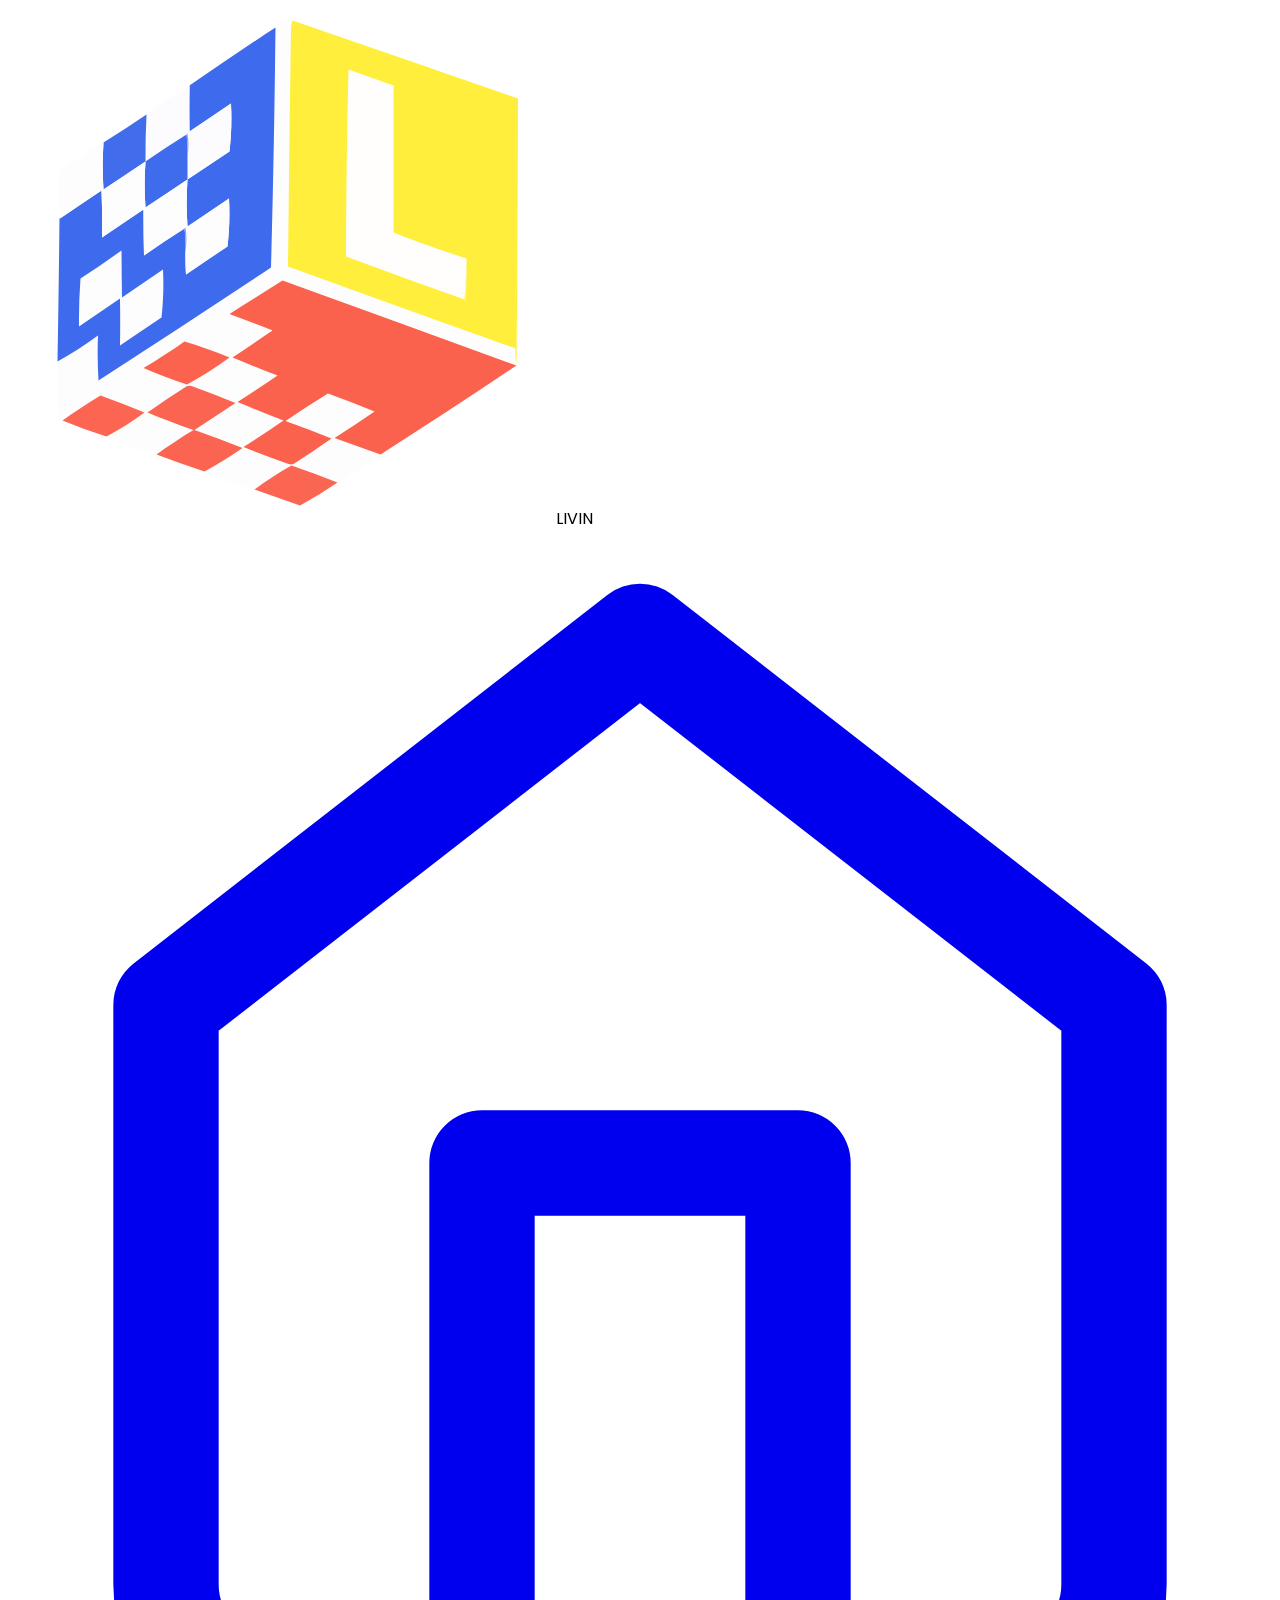
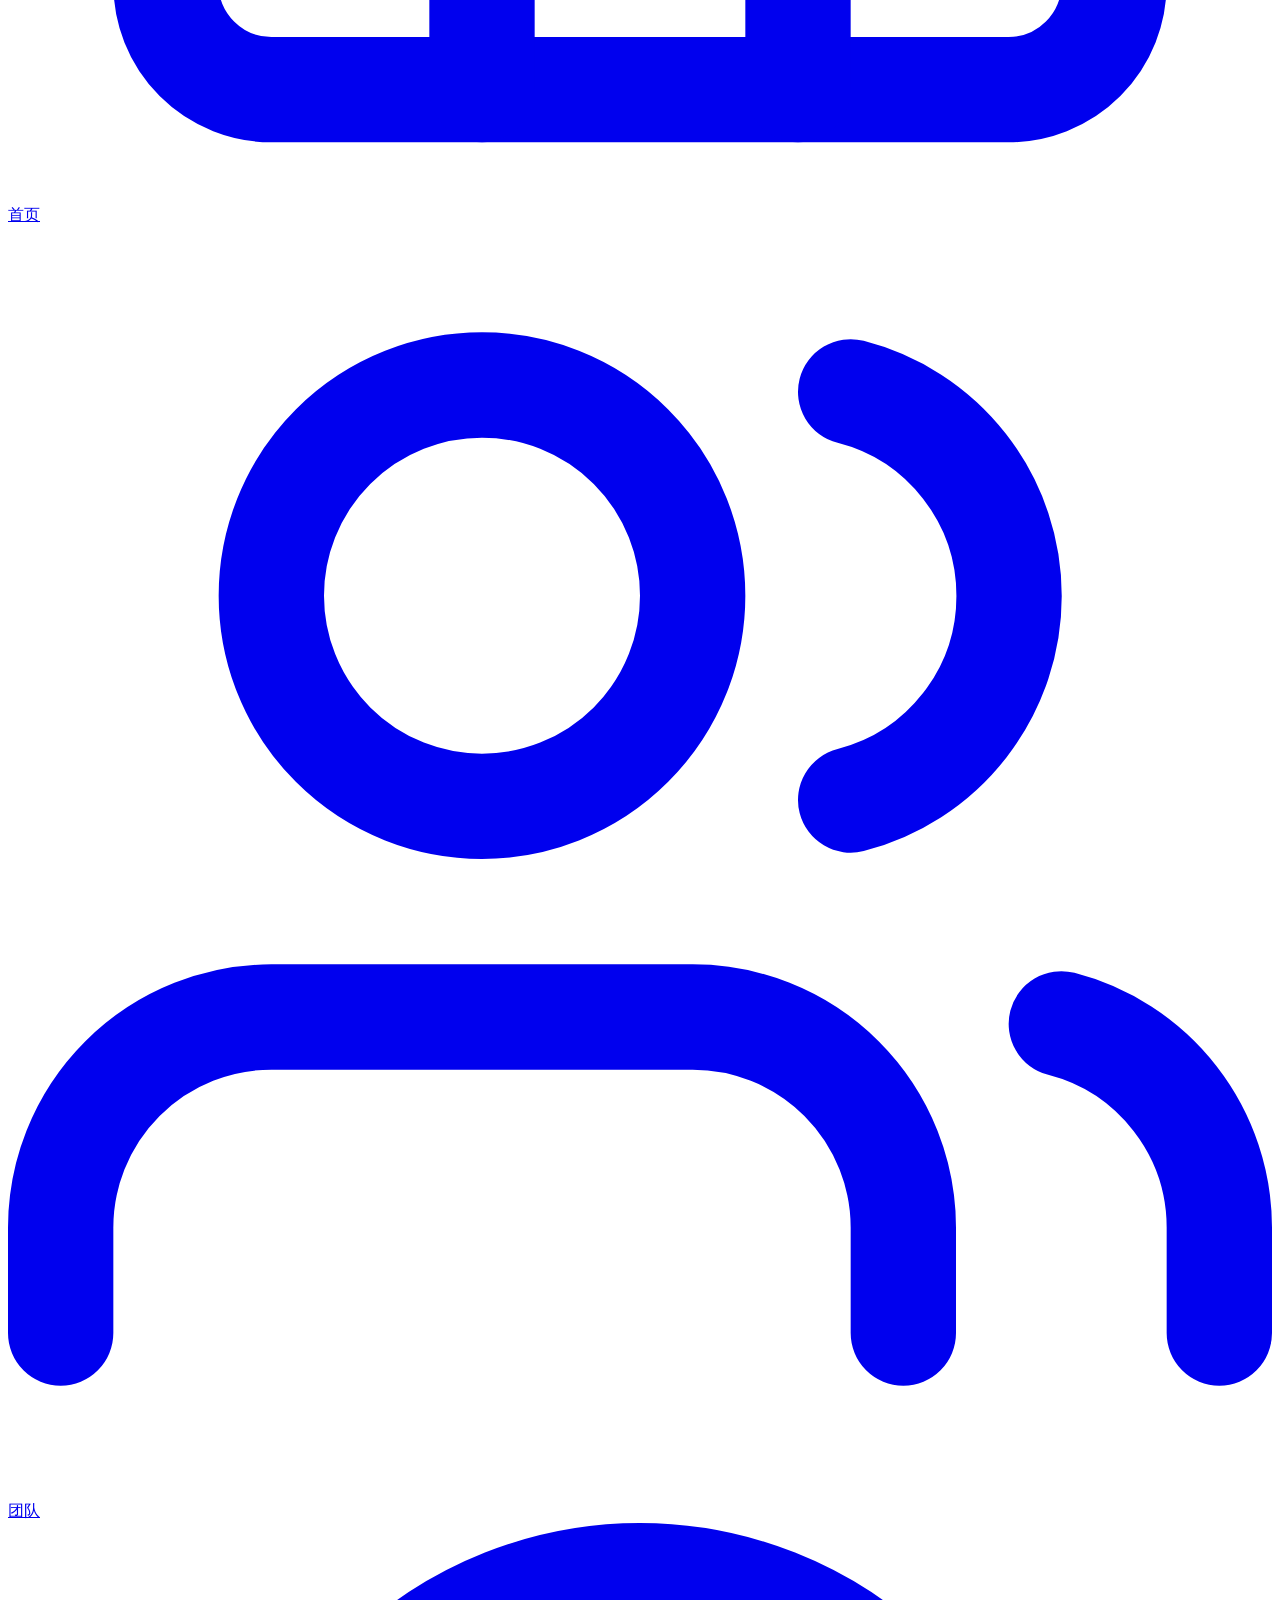
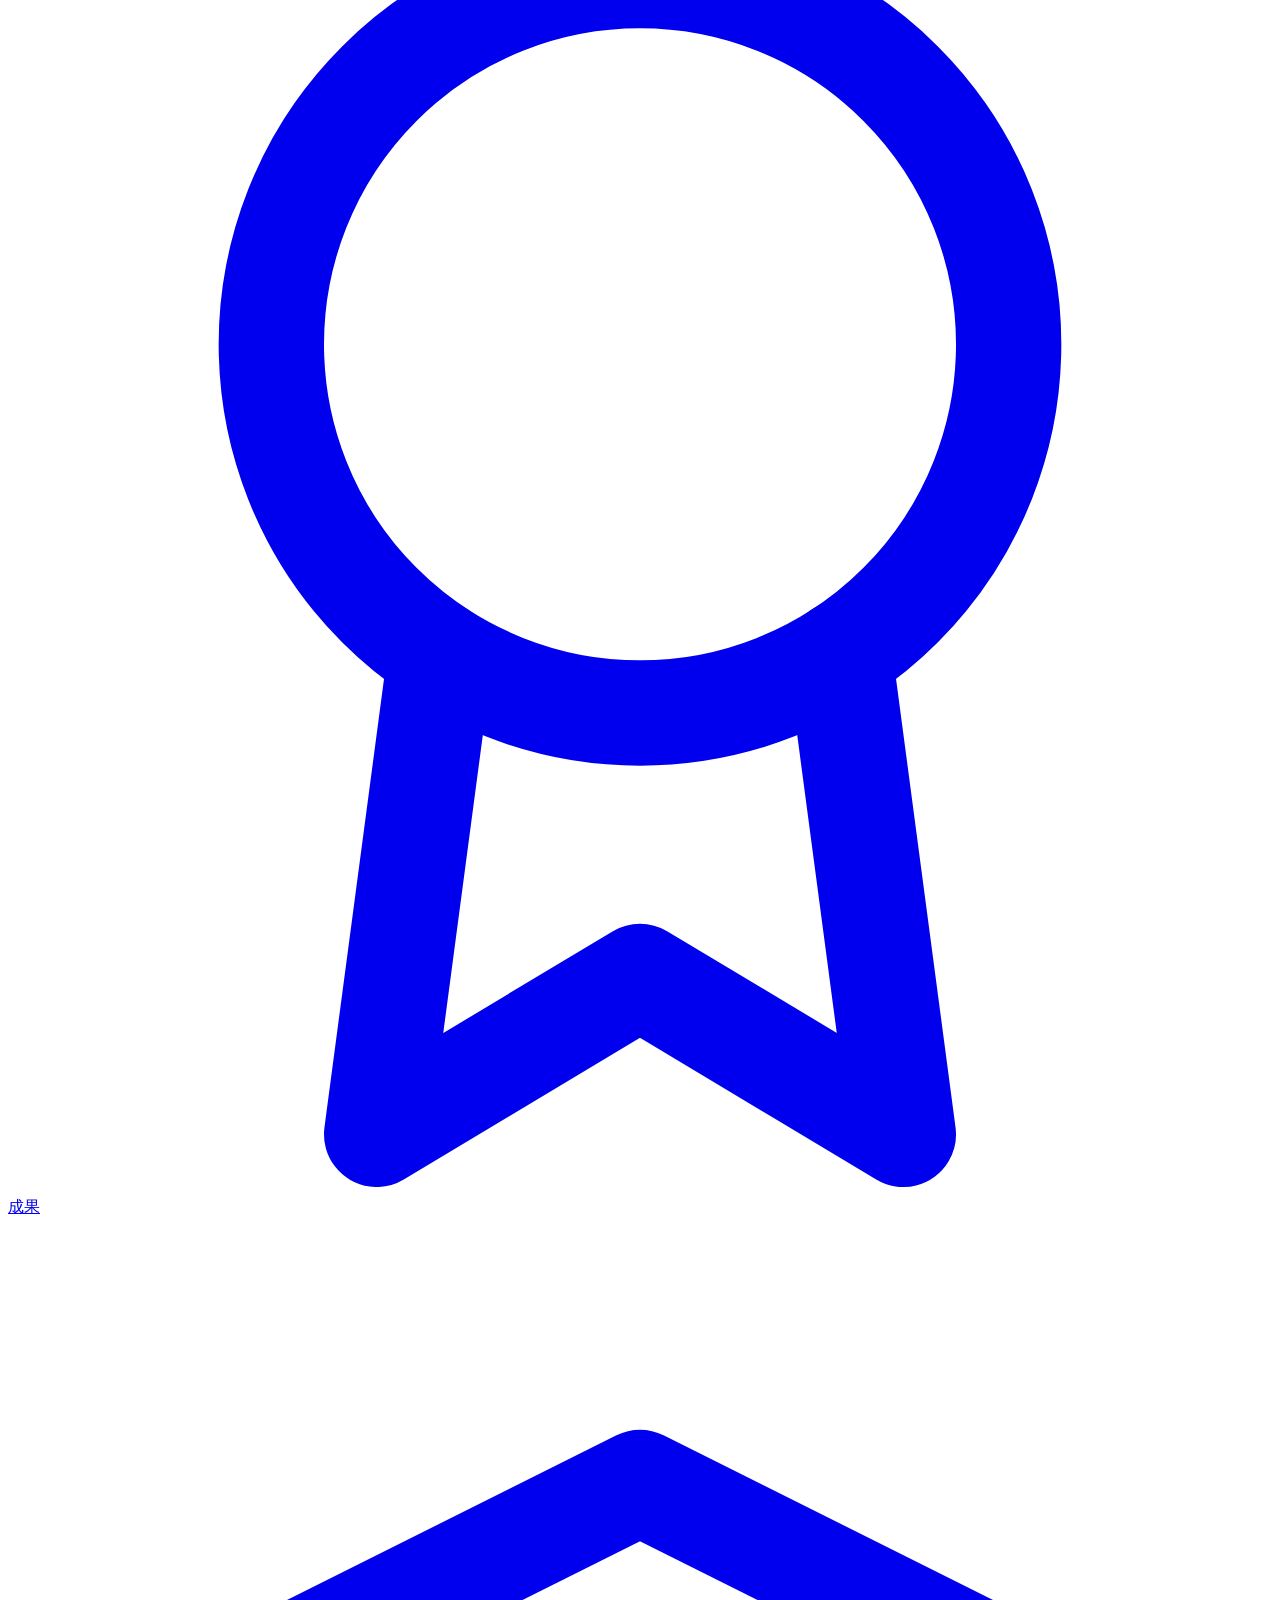
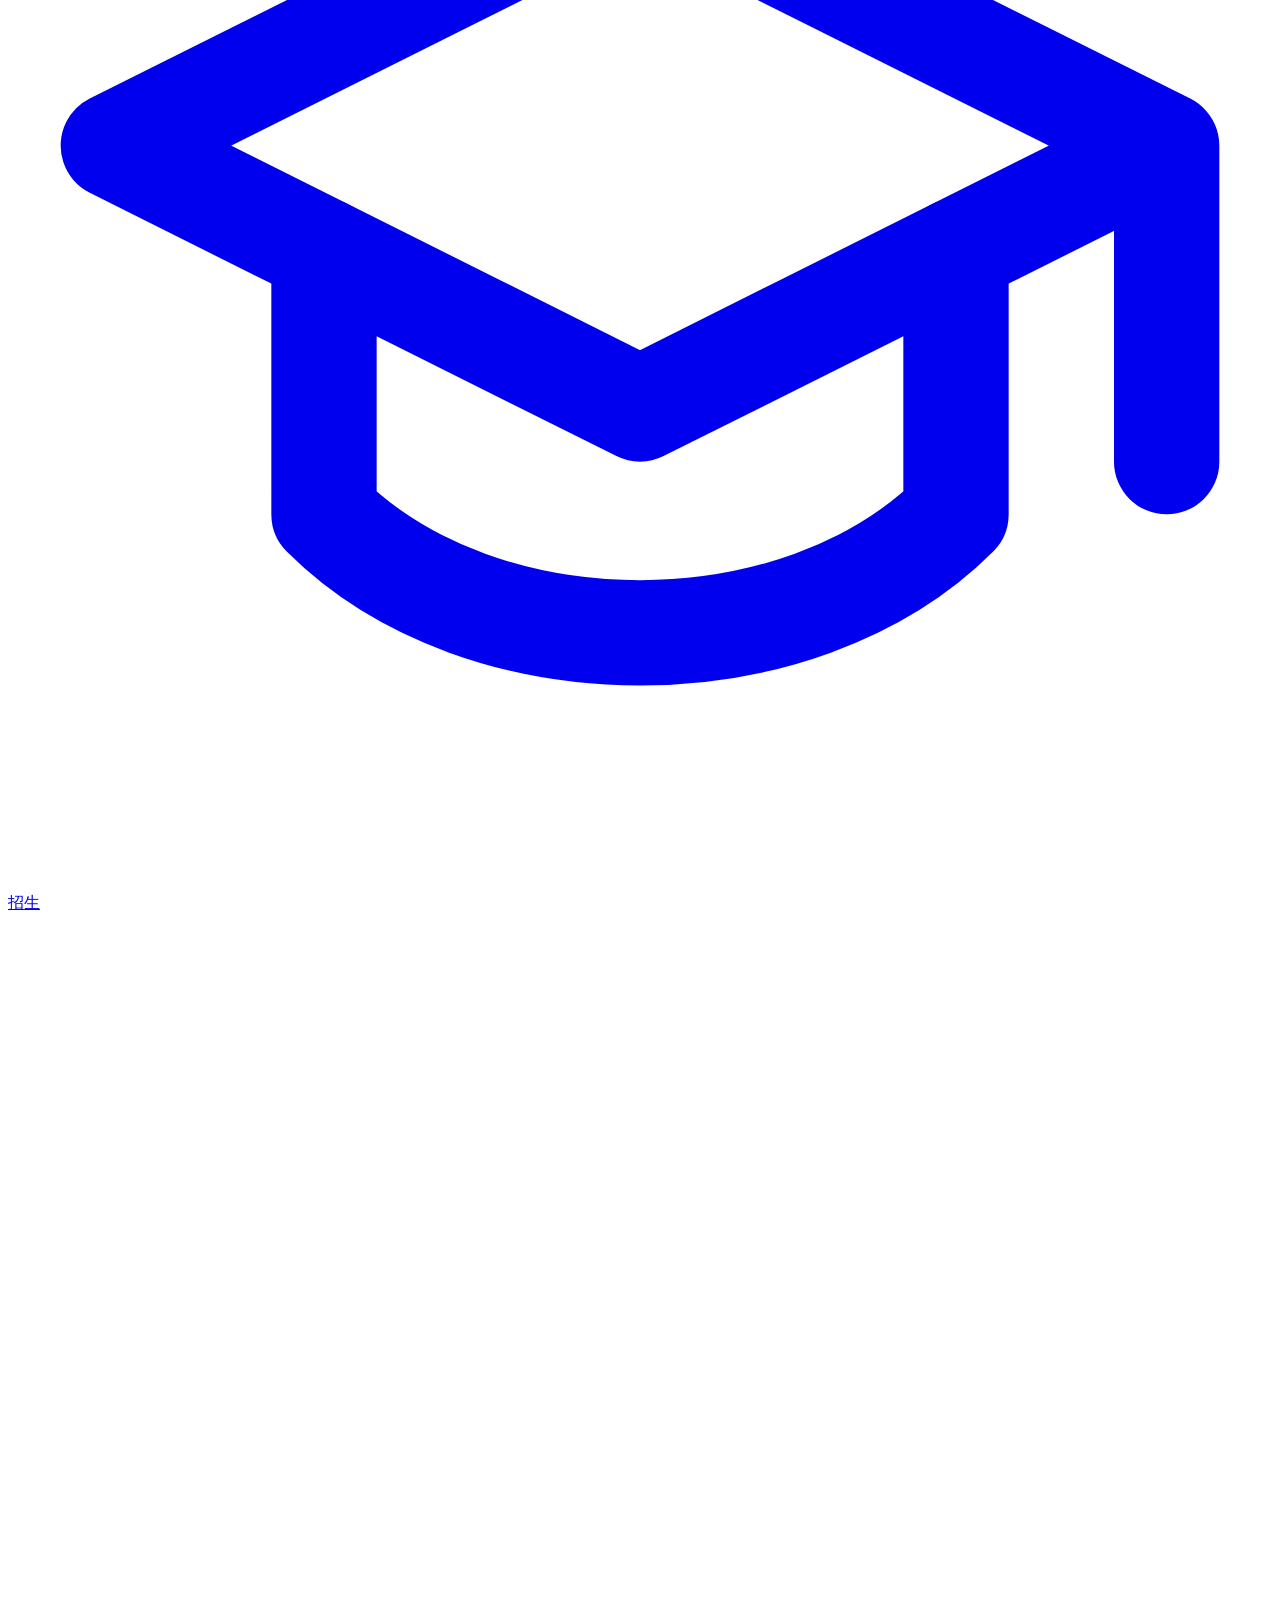
==== index.html @ 45b0fa74 "Update index.html 修改错误链接" ====
<!DOCTYPE html>
<html lang="zh-CN">
<head>
    <meta charset="UTF-8">
    <meta name="viewport" content="width=device-width, initial-scale=1.0, maximum-scale=1.0, user-scalable=no">
    <title>LIVIN 光场计算与视觉智能实验室</title>
    <link rel="icon" href="1.ico" type="image/x-icon">
    <link href="https://cdn.jsdelivr.net/npm/tailwindcss@2.2.19/dist/tailwind.min.css" rel="stylesheet">
    <link href="https://fonts.googleapis.com/css2?family=Poppins:wght@300;400;500;600;700&display=swap" rel="stylesheet">
    <style>
        body {
            font-family: 'Poppins', sans-serif;
            -webkit-text-size-adjust: 100%;
            touch-action: manipulation;
        }

        @media (max-width: 768px) {
            .nav-link {
                padding: 0.5rem 0.75rem;
                font-size: 0.875rem;
            }

            .text-6xl {
                font-size: 2.5rem;
            }

            .text-3xl {
                font-size: 1.75rem;
            }

            .text-2xl {
                font-size: 1.5rem;
            }

            .text-xl {
                font-size: 1.25rem;
            }

            .p-8 {
                padding: 1.5rem;
            }

            .space-x-4 {
                gap: 0.5rem;
            }
        }

        .animate-fade-in {
            animation: fadeIn 1s ease-in-out;
        }

        .animate-slide-in {
            animation: slideIn 1s ease-in-out;
        }

        .animate-bounce {
            animation: bounce 2s infinite;
        }

        @keyframes fadeIn {
            from { opacity: 0; }
            to { opacity: 1; }
        }

        @keyframes slideIn {
            from { transform: translateY(50px); opacity: 0; }
            to { transform: translateY(0); opacity: 1; }
        }

        @keyframes bounce {
            0%, 100% { transform: translateY(0); }
            50% { transform: translateY(-10px); }
        }

        .hover-scale {
            transition: transform 0.3s ease-in-out;
        }

        .hover-scale:hover {
            transform: scale(1.02);
        }

        .parallax {
            background-attachment: scroll;
            background-position: center;
            background-repeat: no-repeat;
            background-size: cover;
        }

        /* Mobile Navigation */
        @media (max-width: 768px) {
            .nav-container {
                overflow-x: auto;
                -webkit-overflow-scrolling: touch;
                scrollbar-width: none;
                -ms-overflow-style: none;
            }

            .nav-container::-webkit-scrollbar {
                display: none;
            }

            .nav-links {
                display: flex;
                white-space: nowrap;
                padding: 0.5rem;
            }
        }

        /* Improved touch targets */
        @media (max-width: 768px) {
            .clickable {
                min-height: 44px;
                min-width: 44px;
            }

            button,
            [role="button"],
            a {
                padding: 0.5rem 0.75rem;
            }
        }

        /* Responsive images and videos */
        img,
        video {
            max-width: 100%;
            height: auto;
        }

        /* Smooth scrolling */
        html {
            scroll-behavior: smooth;
        }
    </style>
</head>
<body class="min-h-screen bg-gradient-to-br from-gray-100 to-gray-200">
<nav class="bg-white shadow-lg sticky top-0 z-50">
    <div class="max-w-7xl mx-auto px-4 sm:px-6 lg:px-8">
        <div class="flex justify-between h-16">
            <div class="flex items-center">
                <img src="./logo.svg" alt="Logo" class="h-8 w-8 text-yellow-400 mr-2 animate-bounce" />
                <span class="text-2xl font-bold text-gray-900">LIVIN</span>
            </div>
            <div class="flex space-x-4">
                <a href="#home" class="nav-link flex items-center px-3 py-2 rounded-md text-sm font-medium bg-yellow-400 text-gray-900">
                    <svg xmlns="http://www.w3.org/2000/svg" class="mr-1.5 h-5 w-5" viewBox="0 0 24 24" fill="none" stroke="currentColor" stroke-width="2" stroke-linecap="round" stroke-linejoin="round">
                        <path d="M3 9l9-7 9 7v11a2 2 0 0 1-2 2H5a2 2 0 0 1-2-2z"></path>
                        <polyline points="9 22 9 12 15 12 15 22"></polyline>
                    </svg>
                    首页
                </a>
                <a href="#team" class="nav-link flex items-center px-3 py-2 rounded-md text-sm font-medium text-gray-600 hover:bg-yellow-100 hover:text-gray-900">
                    <svg xmlns="http://www.w3.org/2000/svg" class="mr-1.5 h-5 w-5" viewBox="0 0 24 24" fill="none" stroke="currentColor" stroke-width="2" stroke-linecap="round" stroke-linejoin="round">
                        <path d="M17 21v-2a4 4 0 0 0-4-4H5a4 4 0 0 0-4 4v2"></path>
                        <circle cx="9" cy="7" r="4"></circle>
                        <path d="M23 21v-2a4 4 0 0 0-3-3.87"></path>
                        <path d="M16 3.13a4 4 0 0 1 0 7.75"></path>
                    </svg>
                    团队
                </a>
                <a href="#achievements" class="nav-link flex items-center px-3 py-2 rounded-md text-sm font-medium text-gray-600 hover:bg-yellow-100 hover:text-gray-900">
                    <svg xmlns="http://www.w3.org/2000/svg" class="mr-1.5 h-5 w-5" viewBox="0 0 24 24" fill="none" stroke="currentColor" stroke-width="2" stroke-linecap="round" stroke-linejoin="round">
                        <circle cx="12" cy="8" r="7"></circle>
                        <polyline points="8.21 13.89 7 23 12 20 17 23 15.79 13.88"></polyline>
                    </svg>
                    成果
                </a>
                <a href="#admissions" class="nav-link flex items-center px-3 py-2 rounded-md text-sm font-medium text-gray-600 hover:bg-yellow-100 hover:text-gray-900">
                    <svg xmlns="http://www.w3.org/2000/svg" class="mr-1.5 h-5 w-5" viewBox="0 0 24 24" fill="none" stroke="currentColor" stroke-width="2" stroke-linecap="round" stroke-linejoin="round">
                        <path d="M22 10v6M2 10l10-5 10 5-10 5z"></path>
                        <path d="M6 12v5c3 3 9 3 12 0v-5"></path>
                    </svg>
                    招生
                </a>
            </div>
        </div>
    </div>
</nav>

<main class="max-w-7xl mx-auto py-6 sm:px-6 lg:px-8">
    <section id="home" class="bg-white shadow-lg rounded-lg p-8 mb-8 animate-fade-in">
        <div class="flex flex-col items-center justify-center space-y-4 mb-12">
            <!-- Logo and Title -->
            <div class="flex items-center justify-center group">
                <img src="./logo.svg" alt="LIVIN Lab Logo" class="h-14 w-14 text-yellow-400 mr-3 animate-bounce filter drop-shadow-md" />
                <h1 class="text-6xl font-bold text-gray-800 tracking-tight bg-clip-text text-transparent bg-gradient-to-r from-gray-800 to-gray-600">
                    LIVIN
                </h1>
            </div>

            <!-- Lab Name and Institution -->
            <div class="text-center space-y-2">
                <h2 class="text-3xl font-bold text-gray-800 tracking-tight">
                    光场计算与视觉智能实验室
                </h2>
                <p class="text-sm font-medium text-gray-500 tracking-wider uppercase">
                    @ 北京邮电大学
                </p>
                <div class="flex justify-center">
                    <a href="https://visitorbadge.io/status?path=https%3A%2F%2Fbupt-aigc.github.io%2F">
                        <img src="https://api.visitorbadge.io/api/combined?path=https%3A%2F%2Fbupt-aigc.github.io%2F&labelColor=%23fffffa&countColor=%23f6c02b" alt="Visitor Badge" />
                    </a>
                </div>
            </div>
        </div>


        <section class="mb-12 animate-slide-in bg-white rounded-lg shadow-sm p-8">
            <h3 class="text-3xl font-bold mb-6 text-gray-800 border-b pb-4">
                实验室简介
                <span class="text-base font-normal text-gray-500 ml-2">Introduction</span>
            </h3>

            <!-- Main Introduction -->
            <div class="space-y-6">
                <p class="text-lg leading-relaxed text-gray-700 mb-6">
                    <span class="text-xl font-semibold text-gray-900 block mb-2">北京邮电大学光场计算与视觉智能（Light Field Computing and Visual Intelligence, LIVIN）实验室</span>
                    由熊永平教授领导，团队成员包括5名博士和10名硕士，致力于将<strong>3D AIGC</strong>技术与<strong>裸眼3D光场显示</strong>相结合，推动下一代新型3D内容的发展。近年来，实验室在顶级会议和期刊上发表了多篇高影响力论文，力求将技术成果转化为实际应用，服务于智能教育、电子信息制造等多个领域。
                </p>

                <!-- Research Achievements -->
                <div class="bg-gray-50 p-6 rounded-lg">
                    <p class="text-lg leading-relaxed text-gray-700">
                        近年来专注于视觉智能领域，在
                        <span class="font-medium text-gray-900">文档识别、三维重建、多模态大模型、光场AIGC</span>
                        等领域取得了一系列代表性成果，先后在
                        <span class="font-medium text-gray-900">SIGGRAPH ASIA、ACM TOG、ACM MM、ACL、Pattern Recognition、NAACL、IEEE TMC</span>
                        等顶级会议和期刊上发表论文，申请和授权了20余项专利。
                    </p>
                </div>
            </div>
        </section>
        <section class="mb-12 animate-slide-in bg-white rounded-lg p-8 shadow-sm" style="animation-delay: 0.3s;">
            <h3 class="text-3xl font-bold mb-6 text-gray-800 border-b pb-4">
                最新动态
                <span class="text-base font-normal text-gray-500 ml-2">Latest News</span>
            </h3>
            <div class="group hover:bg-gray-50 p-4 rounded-lg transition-all duration-300 transform hover:-translate-y-1">
                <div class="flex items-center">
                    <div class="flex-shrink-0">
                        <span class="inline-flex items-center justify-center h-10 w-10 rounded-lg bg-blue-100 text-blue-600">
                            <svg xmlns="http://www.w3.org/2000/svg" class="h-6 w-6" fill="none" viewBox="0 0 24 24" stroke="currentColor">
                                <path strokeLinecap="round" strokeLinejoin="round" strokeWidth={2} d="M19 20H5a2 2 0 01-2-2V6a2 2 0 012-2h10a2 2 0 012 2v1m2 13a2 2 0 01-2-2V7m2 13a2 2 0 002-2V9.5a2 2 0 00-2-2h-2m-4-3H9M7 16h6M7 8h6v4H7V8z" />
                            </svg>
                        </span>
                    </div>
                    <div class="ml-4">
                        <time class="text-sm font-medium text-gray-500">2025-02-26</time>
                        <h4 class="mt-1 text-lg font-semibold text-gray-900">
                            <a href="https://mp.weixin.qq.com/s/yiSIMZv_85Ta-Ucglsz91w" class="hover:text-blue-600 transition-colors">
                                北京电影学院中国动画研究院院长孙立军教授参观指导LIVIN实验室
                            </a>
                            <span class="ml-2 inline-flex items-center px-2.5 py-0.5 rounded-full text-xs font-medium bg-purple-100 text-purple-800">
                                交流访问
                            </span>
                        </h4>
                    </div>
                </div>
                <div class="mt-4">
                    <img src="./slj.jpg" alt="孙立军教授参观照片" class="w-full rounded-lg shadow-sm hover:shadow-lg transition-shadow duration-300">
                </div>
            </div>
            <div class="group hover:bg-gray-50 p-4 rounded-lg transition-all duration-300 transform hover:-translate-y-1">
                <div class="flex items-center">
                    <div class="flex-shrink-0">
                        <span class="inline-flex items-center justify-center h-10 w-10 rounded-lg bg-blue-100 text-blue-600">
                            <svg xmlns="http://www.w3.org/2000/svg" class="h-6 w-6" fill="none" viewBox="0 0 24 24" stroke="currentColor">
                                <path strokeLinecap="round" strokeLinejoin="round" strokeWidth={2} d="M19 20H5a2 2 0 01-2-2V6a2 2 0 012-2h10a2 2 0 012 2v1m2 13a2 2 0 01-2-2V7m2 13a2 2 0 002-2V9.5a2 2 0 00-2-2h-2m-4-3H9M7 16h6M7 8h6v4H7V8z" />
                            </svg>
                        </span>
                    </div>
                    <div class="ml-4">
                        <time class="text-sm font-medium text-gray-500">2025-01-06</time>
                        <h4 class="mt-1 text-lg font-semibold text-gray-900">
                            韩国TOP2 AI公司董事长李社长参观LIVIN实验室产品
                            <span class="ml-2 inline-flex items-center px-2.5 py-0.5 rounded-full text-xs font-medium bg-purple-100 text-purple-800">
                                交流访问
                            </span>
                        </h4>
                    </div>
                </div>
                <div class="mt-4">
                    <img src="./korean.jpg" alt="韩国李社长参观照片" class="w-full rounded-lg shadow-sm hover:shadow-lg transition-shadow duration-300">
                </div>
            </div>
            <div class="group hover:bg-gray-50 p-4 rounded-lg transition-all duration-300 transform hover:-translate-y-1">
                <div class="flex items-center">
                    <div class="flex-shrink-0">
                        <span class="inline-flex items-center justify-center h-10 w-10 rounded-lg bg-blue-100 text-blue-600">
                            <svg xmlns="http://www.w3.org/2000/svg" class="h-6 w-6" fill="none" viewBox="0 0 24 24" stroke="currentColor">
                                <path strokeLinecap="round" strokeLinejoin="round" strokeWidth={2} d="M19 20H5a2 2 0 01-2-2V6a2 2 0 012-2h10a2 2 0 012 2v1m2 13a2 2 0 01-2-2V7m2 13a2 2 0 002-2V9.5a2 2 0 00-2-2h-2m-4-3H9M7 16h6M7 8h6v4H7V8z" />
                            </svg>
                        </span>
                    </div>
                    <div class="ml-4">
                        <time class="text-sm font-medium text-gray-500">2024-12-31</time>
                        <h4 class="mt-1 text-lg font-semibold text-gray-900">
                            LIVIN实验室联合北京大学医学院及北京师范大学年度总结会
                            <span class="ml-2 inline-flex items-center px-2.5 py-0.5 rounded-full text-xs font-medium bg-purple-100 text-purple-800">
                                交流访问
                            </span>
                        </h4>
                    </div>
                </div>
                <div class="mt-4">
                    <img src="./2025.jpg" alt="年度总结会照片" class="w-full rounded-lg shadow-sm hover:shadow-lg transition-shadow duration-300">
                </div>
            </div>
            <!-- Team Activity -->
            <div class="group hover:bg-gray-50 p-4 rounded-lg transition-all duration-300 transform hover:-translate-y-1">
                <div class="flex items-center">
                    <div class="flex-shrink-0">
                        <span class="inline-flex items-center justify-center h-10 w-10 rounded-lg bg-pink-100 text-pink-600">
                            <svg xmlns="http://www.w3.org/2000/svg" class="h-6 w-6" fill="none" viewBox="0 0 24 24" stroke="currentColor">
                                <path strokeLinecap="round" strokeLinejoin="round" strokeWidth={2} d="M17 20h5v-2a3 3 0 00-5.356-1.857M17 20H7m10 0v-2c0-.656-.126-1.283-.356-1.857M7 20H2v-2a3 3 0 015.356-1.857M7 20v-2c0-.656.126-1.283.356-1.857m0 0a5.002 5.002 0 019.288 0M15 7a3 3 0 11-6 0 3 3 0 016 0zm6 3a2 2 0 11-4 0 2 2 0 014 0zM7 10a2 2 0 11-4 0 2 2 0 014 0z" />
                            </svg>
                        </span>
                    </div>
                    <div class="ml-4">
                        <time class="text-sm font-medium text-gray-500">2024-12-02</time>
                        <h4 class="mt-1 text-lg font-semibold text-gray-900">
                            团队全体成员前往日本东京参加SIGGRAPH ASIA'24并组织团建活动
                            <span class="ml-2 inline-flex items-center px-2.5 py-0.5 rounded-full text-xs font-medium bg-pink-100 text-pink-800">
                                团队活动
                            </span>
                        </h4>
                    </div>
                </div>
                <div class="mt-4">
                    <img src="./tokyo.jpg" alt="东京团建活动照片" class="w-full rounded-lg shadow-sm hover:shadow-lg transition-shadow duration-300">
                </div>
            </div>
            <div class="group hover:bg-gray-50 p-4 rounded-lg transition-all duration-300 transform hover:-translate-y-1">
                <div class="flex items-center">
                    <div class="flex-shrink-0">
            <span class="inline-flex items-center justify-center h-10 w-10 rounded-lg bg-yellow-100 text-yellow-600">
                <svg xmlns="http://www.w3.org/2000/svg" class="h-6 w-6" fill="none" viewBox="0 0 24 24" stroke="currentColor">
                    <path strokeLinecap="round" strokeLinejoin="round" strokeWidth={2} d="M17 20h5v-2a3 3 0 00-5.356-1.857M17 20H7m10 0v-2c0-.656-.126-1.283-.356-1.857M7 20H2v-2a3 3 0 015.356-1.857M7 20v-2c0-.656.126-1.283.356-1.857m0 0a5.002 5.002 0 019.288 0M15 7a3 3 0 11-6 0 3 3 0 016 0zm6 3a2 2 0 11-4 0 2 2 0 014 0zM7 10a2 2 0 11-4 0 2 2 0 014 0z" />
                </svg>
            </span>
                    </div>
                    <div class="ml-4">
                        <time class="text-sm font-medium text-gray-500">2024-12-02</time>
                        <h4 class="mt-1 text-lg font-semibold text-gray-900">
                            <a href="https://mp.weixin.qq.com/s/2RrOChK_FKYPfert9UnL9w" class="hover:text-blue-600 transition-colors">
                                OpenHarmony全国高效竞赛训练营获得全国冠军及最佳指导教师 (<strong> 1 </strong>/84)
                            </a>
                            <span class="ml-2 inline-flex items-center px-2.5 py-0.5 rounded-full text-xs font-medium bg-red-100 text-red-800">
                    竞赛
                </span>
                        </h4>
                    </div>
                </div>
                <div class="mt-4 flex justify-between">
                    <img src="./openharm1.jpg" alt="颁奖图片1" class="w-1/2 rounded-lg" />
                    <img src="./openharm2.jpg" alt="颁奖图片2" class="w-1/2 rounded-lg" />
                </div>
            </div>
            

            <div class="space-y-6">
                <!-- News Item 1 -->
                <div class="group hover:bg-gray-50 p-4 rounded-lg transition-all duration-300 transform hover:-translate-y-1">
                    <div class="flex items-center">
                        <div class="flex-shrink-0">
                    <span class="inline-flex items-center justify-center h-10 w-10 rounded-lg bg-green-100 text-green-600">
                        <svg xmlns="http://www.w3.org/2000/svg" class="h-6 w-6" fill="none" viewBox="0 0 24 24" stroke="currentColor">
                            <path strokeLinecap="round" strokeLinejoin="round" strokeWidth={2} d="M9 12l2 2 4-4m6 2a9 9 0 11-18 0 9 9 0 0118 0z" />
                        </svg>
                    </span>
                        </div>
                        <div class="ml-4">
                            <time class="text-sm font-medium text-gray-500">2024-08-20</time>
                            <h4 class="mt-1 text-lg font-semibold text-gray-900 group-hover:text-blue-600 transition-colors">
                                DirectL被SIGGRAPH ASIA'24 & ACM TOG接收
                                <span class="ml-2 inline-flex items-center px-2.5 py-0.5 rounded-full text-xs font-medium bg-blue-100 text-blue-800">
                            CCF-A
                        </span>
                            </h4>
                        </div>
                    </div>
                </div>
            <div class="space-y-6">
                <!-- Academic Achievement 1 -->
                <div class="group hover:bg-gray-50 p-4 rounded-lg transition-all duration-300 transform hover:-translate-y-1">
                    <div class="flex items-center">
                        <div class="flex-shrink-0">
                    <span class="inline-flex items-center justify-center h-10 w-10 rounded-lg bg-green-100 text-green-600">
                        <svg xmlns="http://www.w3.org/2000/svg" class="h-6 w-6" fill="none" viewBox="0 0 24 24" stroke="currentColor">
                            <path strokeLinecap="round" strokeLinejoin="round" strokeWidth={2} d="M9 12l2 2 4-4m6 2a9 9 0 11-18 0 9 9 0 0118 0z" />
                        </svg>
                    </span>
                        </div>
                        <div class="ml-4">
                            <time class="text-sm font-medium text-gray-500">2024-06-15</time>
                            <h4 class="mt-1 text-lg font-semibold text-gray-900">
                                VISTA被ACL'24接收
                                <span class="ml-2 inline-flex items-center px-2.5 py-0.5 rounded-full text-xs font-medium bg-blue-100 text-blue-800">
                            CCF-A
                        </span>
                            </h4>
                        </div>
                    </div>
                </div>

                <!-- Academic Achievement 2 -->
                <div class="group hover:bg-gray-50 p-4 rounded-lg transition-all duration-300 transform hover:-translate-y-1">
                    <div class="flex items-center">
                        <div class="flex-shrink-0">
                    <span class="inline-flex items-center justify-center h-10 w-10 rounded-lg bg-green-100 text-green-600">
                        <svg xmlns="http://www.w3.org/2000/svg" class="h-6 w-6" fill="none" viewBox="0 0 24 24" stroke="currentColor">
                            <path strokeLinecap="round" strokeLinejoin="round" strokeWidth={2} d="M9 12l2 2 4-4m6 2a9 9 0 11-18 0 9 9 0 0118 0z" />
                        </svg>
                    </span>
                        </div>
                        <div class="ml-4">
                            <time class="text-sm font-medium text-gray-500">2024-06-10</time>
                            <h4 class="mt-1 text-lg font-semibold text-gray-900">
                                LayoutPointer被NAACL'24接收
                                <span class="ml-2 inline-flex items-center px-2.5 py-0.5 rounded-full text-xs font-medium bg-green-100 text-green-800">
                            CCF-B
                        </span>
                            </h4>
                        </div>
                    </div>
                </div>
            </div>


                <!-- News Item 2 -->
                <div class="group hover:bg-gray-50 p-4 rounded-lg transition-all duration-300 transform hover:-translate-y-1">
                    <div class="flex items-center">
                        <div class="flex-shrink-0">
                    <span class="inline-flex items-center justify-center h-10 w-10 rounded-lg bg-blue-100 text-blue-600">
                        <svg xmlns="http://www.w3.org/2000/svg" class="h-6 w-6" fill="none" viewBox="0 0 24 24" stroke="currentColor">
                            <path strokeLinecap="round" strokeLinejoin="round" strokeWidth={2} d="M19 20H5a2 2 0 01-2-2V6a2 2 0 012-2h10a2 2 0 012 2v1m2 13a2 2 0 01-2-2V7m2 13a2 2 0 002-2V9.5a2 2 0 00-2-2h-2m-4-3H9M7 16h6M7 8h6v4H7V8z" />
                        </svg>
                    </span>
                        </div>
                        <div class="ml-4">
                            <time class="text-sm font-medium text-gray-500">2024-06-21</time>
                            <h4 class="mt-1 text-lg font-semibold text-gray-900">
                                <a href="https://mp.weixin.qq.com/s/-HUORRvhGVDdfPcKReXsCg"
                                   class="hover:text-blue-600 transition-colors">
                                    量子位报道视频理解成果
                                </a>
                            </h4>
                        </div>
                    </div>
                </div>

                <!-- News Item 3 -->
                <div class="group hover:bg-gray-50 p-4 rounded-lg transition-all duration-300 transform hover:-translate-y-1">
                    <div class="flex items-center">
                        <div class="flex-shrink-0">
                    <span class="inline-flex items-center justify-center h-10 w-10 rounded-lg bg-blue-100 text-blue-600">
                        <svg xmlns="http://www.w3.org/2000/svg" class="h-6 w-6" fill="none" viewBox="0 0 24 24" stroke="currentColor">
                            <path strokeLinecap="round" strokeLinejoin="round" strokeWidth={2} d="M19 20H5a2 2 0 01-2-2V6a2 2 0 012-2h10a2 2 0 012 2v1m2 13a2 2 0 01-2-2V7m2 13a2 2 0 002-2V9.5a2 2 0 00-2-2h-2m-4-3H9M7 16h6M7 8h6v4H7V8z" />
                        </svg>
                    </span>
                        </div>
                        <div class="ml-4">
                            <time class="text-sm font-medium text-gray-500">2023-11-09</time>
                            <h4 class="mt-1 text-lg font-semibold text-gray-900">
                                <a href="https://mp.weixin.qq.com/s/5PxmeM4Sg4Wlt1kdazXA3g"
                                   class="hover:text-blue-600 transition-colors">
                                    CSIG文档图像分析与识别专委会报道DocDiff
                                </a>
                            </h4>
                        </div>
                    </div>
                </div>
                <!-- Academic Achievement 3 -->
                <div class="group hover:bg-gray-50 p-4 rounded-lg transition-all duration-300 transform hover:-translate-y-1">
                    <div class="flex items-center">
                        <div class="flex-shrink-0">
                    <span class="inline-flex items-center justify-center h-10 w-10 rounded-lg bg-green-100 text-green-600">
                        <svg xmlns="http://www.w3.org/2000/svg" class="h-6 w-6" fill="none" viewBox="0 0 24 24" stroke="currentColor">
                            <path strokeLinecap="round" strokeLinejoin="round" strokeWidth={2} d="M9 12l2 2 4-4m6 2a9 9 0 11-18 0 9 9 0 0118 0z" />
                        </svg>
                    </span>
                        </div>
                        <div class="ml-4">
                            <time class="text-sm font-medium text-gray-500">2023-08-01</time>
                            <h4 class="mt-1 text-lg font-semibold text-gray-900">
                                DocDiff被ACM MM'23接收
                                <span class="ml-2 inline-flex items-center px-2.5 py-0.5 rounded-full text-xs font-medium bg-blue-100 text-blue-800">
                            CCF-A
                        </span>
                            </h4>
                        </div>
                    </div>
                </div>
            </div>
        </section>

        <!-- Industrial Applications -->

        </section>
    </section>

    <section id="team" class="bg-white shadow-lg rounded-lg p-8 mb-8 animate-fade-in">
        <h2 class="text-3xl font-bold mb-6 text-gray-800">我们的团队</h2>

        <section class="mb-12 animate-slide-in">
            <div class="flex items-center mb-8">
                <h3 class="text-3xl font-bold text-gray-800">教师</h3>
                <div class="ml-4 h-px flex-grow bg-gradient-to-r from-gray-200 to-transparent"></div>
            </div>

            <div class="grid grid-cols-1 md:grid-cols-2 lg:grid-cols-3 gap-8">
                <a href="https://teacher.bupt.edu.cn/xiongyongping" target="_blank" class="group bg-white rounded-xl shadow-md hover:shadow-xl transition-all duration-300 overflow-hidden">
                    <div class="relative">
                        <img src="./xyp.jpg" alt="熊永平教授照片" class="w-full h-100 object-cover transform group-hover:scale-105 transition-transform duration-300">
                    </div>

                    <div class="p-6 space-y-4">
                        <div class="flex items-center justify-between">
                            <div>
                                <h4 class="text-2xl font-bold text-gray-800 mb-1">熊永平</h4>
                                <p class="text-lg font-medium text-gray-600">教授，博士生导师</p>
                            </div>
                            <span class="inline-flex items-center justify-center w-10 h-10 rounded-full bg-yellow-50 text-yellow-600">
                    <svg xmlns="http://www.w3.org/2000/svg" class="h-6 w-6" fill="none" viewBox="0 0 24 24" stroke="currentColor">
                        <path strokeLinecap="round" strokeLinejoin="round" strokeWidth={2} d="M19.5 8.25l-7.5 7.5-7.5-7.5" />
                    </svg>
                </span>
                        </div>

                        <div class="space-y-3">
                            <div class="flex items-center text-gray-700">
                                <svg xmlns="http://www.w3.org/2000/svg" class="h-5 w-5 mr-2 text-yellow-600" fill="none" viewBox="0 0 24 24" stroke="currentColor">
                                    <path strokeLinecap="round" strokeLinejoin="round" strokeWidth={2} d="M21 13.255A23.931 23.931 0 0112 15c-3.183 0-6.22-.62-9-1.745M16 6V4a2 2 0 00-2-2h-4a2 2 0 00-2 2v2m4 6h.01M5 20h14a2 2 0 002-2V8a2 2 0 00-2-2H5a2 2 0 00-2 2v10a2 2 0 002 2z" />
                                </svg>
                                <span class="font-medium">北京邮电大学计算机学院特聘教授</span>
                            </div>

                            <div class="flex items-center text-gray-700">
                                <svg xmlns="http://www.w3.org/2000/svg" class="h-5 w-5 mr-2 text-yellow-600" fill="none" viewBox="0 0 24 24" stroke="currentColor">
                                    <path strokeLinecap="round" strokeLinejoin="round" strokeWidth={2} d="M19 21V5a2 2 0 00-2-2H7a2 2 0 00-2 2v16m14 0h2m-2 0h-5m-9 0H3m2 0h5M9 7h1m-1 4h1m4-4h1m-1 4h1m-5 10v-5a1 1 0 011-1h2a1 1 0 011 1v5m-4 0h4" />
                                </svg>
                                <span class="font-medium">北邮-井冈山实验室常务副主任</span>
                            </div>

                            <div class="flex items-center text-gray-700">
                                <svg xmlns="http://www.w3.org/2000/svg" class="h-5 w-5 mr-2 text-yellow-600" fill="none" viewBox="0 0 24 24" stroke="currentColor">
                                    <path strokeLinecap="round" strokeLinejoin="round" strokeWidth={2} d="M9.663 17h4.673M12 3v1m6.364 1.636l-.707.707M21 12h-1M4 12H3m3.343-5.657l-.707-.707m2.828 9.9a5 5 0 117.072 0l-.548.547A3.374 3.374 0 0014 18.469V19a2 2 0 11-4 0v-.531c0-.895-.356-1.754-.988-2.386l-.548-.547z" />
                                </svg>
                                <span class="font-medium">LIVIN实验室负责人</span>
                            </div>
                        </div>
                    </div>
                </a>
            </div>

        </section>

        <section class="mb-8 animate-slide-in" style="animation-delay: 0.3s;">
            <h3 class="text-2xl font-semibold mb-4 text-gray-700">博士生</h3>
            <div class="grid grid-cols-1 md:grid-cols-2 lg:grid-cols-3 gap-6">
                <div class="bg-white shadow-lg rounded-lg overflow-hidden mb-6 hover-scale">
                    <div class="p-4">
                        <h4 class="text-xl font-semibold text-gray-800">周俊杰</h4>
                        <p class="text-gray-600">博士生</p>
                        <p class="text-gray-700 mt-2">研究方向：多模态融合与理解。</p>
                    </div>
                </div>
                <div class="bg-white shadow-lg rounded-lg overflow-hidden mb-6 hover-scale">
                    <div class="p-4">
                        <h4 class="text-xl font-semibold text-gray-800">尚宇</h4>
                        <p class="text-gray-600">博士生</p>
                        <p class="text-gray-700 mt-2">研究方向：实时光场重建与重建。</p>
                    </div>
                </div>
                <div class="bg-white shadow-lg rounded-lg overflow-hidden mb-6 hover-scale">
                    <a href="https://royalvice.github.io/" target="_blank" class="bg-white shadow-lg rounded-lg overflow-hidden mb-6 hover-scale">
                        <div class="p-4">
                            <h4 class="text-xl font-semibold text-gray-800">杨宗元</h4>
                            <p class="text-gray-600">博士生</p>
                            <p class="text-gray-700 mt-2">研究方向：三维内容生成与渲染。</p>
                        </div>
                    </a>

                </div>

                <div class="bg-white shadow-lg rounded-lg overflow-hidden mb-6 hover-scale">
                    <div class="p-4">
                        <h4 class="text-xl font-semibold text-gray-800">刘宝林</h4>
                        <p class="text-gray-600">博士生</p>
                        <p class="text-gray-700 mt-2">研究方向：光场内容编辑与优化。</p>
                    </div>
                </div>
                <div class="bg-white shadow-lg rounded-lg overflow-hidden mb-6 hover-scale">
                    <div class="p-4">
                        <h4 class="text-xl font-semibold text-gray-800">李嵩</h4>
                        <p class="text-gray-600">博士生</p>
                    </div>
                </div>
            </div>
        </section>

        <section class="animate-slide-in" style="animation-delay: 0.6s;">
            <h3 class="text-2xl font-semibold mb-4 text-gray-700">硕士生</h3>
            <div class="grid grid-cols-1 md:grid-cols-2 lg:grid-cols-3 gap-6">
                <div class="bg-white shadow-lg rounded-lg overflow-hidden mb-6 hover-scale">
                    <div class="p-4">
                        <h4 class="text-xl font-semibold text-gray-800">刘子琦</h4>
                        <p class="text-gray-600">硕士生</p>
                    </div>
                </div>
                <div class="bg-white shadow-lg rounded-lg overflow-hidden mb-6 hover-scale">
                    <div class="p-4">
                        <h4 class="text-xl font-semibold text-gray-800">招展慧</h4>
                        <p class="text-gray-600">硕士生</p>
                    </div>
                </div>
                <div class="bg-white shadow-lg rounded-lg overflow-hidden mb-6 hover-scale">
                    <div class="p-4">
                        <h4 class="text-xl font-semibold text-gray-800">李佳庆</h4>
                        <p class="text-gray-600">硕士生</p>
                    </div>
                </div>
                <div class="bg-white shadow-lg rounded-lg overflow-hidden mb-6 hover-scale">
                    <div class="p-4">
                        <h4 class="text-xl font-semibold text-gray-800">李昊洋</h4>
                        <p class="text-gray-600">硕士生</p>
                    </div>
                </div>
                <div class="bg-white shadow-lg rounded-lg overflow-hidden mb-6 hover-scale">
                    <div class="p-4">
                        <h4 class="text-xl font-semibold text-gray-800">李嘉铭</h4>
                        <p class="text-gray-600">硕士生</p>
                    </div>
                </div>
                <div class="bg-white shadow-lg rounded-lg overflow-hidden mb-6 hover-scale">
                    <div class="p-4">
                        <h4 class="text-xl font-semibold text-gray-800">曹嘉伦</h4>
                        <p class="text-gray-600">硕士生</p>
                    </div>
                </div>
                <div class="bg-white shadow-lg rounded-lg overflow-hidden mb-6 hover-scale">
                    <div class="p-4">
                        <h4 class="text-xl font-semibold text-gray-800">刘文</h4>
                        <p class="text-gray-600">硕士生</p>
                    </div>
                </div>
                <div class="bg-white shadow-lg rounded-lg overflow-hidden mb-6 hover-scale">
                    <div class="p-4">
                        <h4 class="text-xl font-semibold text-gray-800">宋映德</h4>
                        <p class="text-gray-600">硕士生</p>
                    </div>
                </div>
                <div class="bg-white shadow-lg rounded-lg overflow-hidden mb-6 hover-scale">
                    <div class="p-4">
                        <h4 class="text-xl font-semibold text-gray-800">陈赛</h4>
                        <p class="text-gray-600">硕士生</p>
                    </div>
                </div>
                <div class="bg-white shadow-lg rounded-lg overflow-hidden mb-6 hover-scale">
                    <div class="p-4">
                        <h4 class="text-xl font-semibold text-gray-800">程家伟</h4>
                        <p class="text-gray-600">硕士生</p>
                    </div>
                </div>
            </div>
        </section>

    </section>

    <section id="achievements" class="bg-white shadow-lg rounded-lg p-8 mb-8 animate-fade-in">
        <h2 class="text-3xl font-bold mb-6 text-gray-800">成果</h2>

        <div class="flex items-start mb-6 p-4 bg-white shadow-lg rounded-lg hover-scale animate-slide-in">
            <video controls class="w-40 h-40 object-cover rounded-lg mr-4 cursor-pointer" onclick="openFullscreen(this)">
                <source src="./qxss.mp4" type="video/mp4">
                您的浏览器不支持视频播放。
            </video>
            <div>
                <h4 class="text-lg font-semibold text-gray-800">神经外科全息手术导航</h4>
                <p class="text-gray-600">
                    <a class="text-blue-500 hover:underline">杨宗元</a>,
                    <a class="text-blue-500 hover:underline">曹嘉伦</a>,
                    <a class="text-blue-500 hover:underline">李嘉铭</a>,
                    <a class="text-blue-500 hover:underline">龚剑桥</a>,
                    <a class="text-blue-500 hover:underline">宋映德</a>
                </p>
                <p class="text-gray-700">该项目能够在手术中以裸眼3D形式显示患者脑部的结构，帮助医生精确定位，从而显著提升神经外科手术的精确性和安全性。</p>
                <p class="text-gray-500">发布时间：2024-10-20</p>
                <span class="inline-block px-2 py-1 text-sm rounded bg-blue-100 text-blue-800">项目</span>

                <h4 class="text-lg font-semibold text-gray-800 mt-6">OpenHarmony高校竞赛训练营全国冠军</h4>
                <p class="text-gray-700">该项目在2024年度OpenHarmony竞赛训练营中荣获冠军。</p>
                <p class="text-gray-500">获奖日期：2024-10-17</p>
                <span class="inline-block px-2 py-1 text-sm rounded bg-green-100 text-green-800">竞赛</span>
            </div>
        </div>
        <div class="flex items-start mb-6 p-4 bg-white shadow-lg rounded-lg hover-scale animate-slide-in">
            <video controls class="w-40 h-40 object-cover rounded-lg mr-4 cursor-pointer" onclick="openFullscreen(this)">
                <source src="https://github.com/OleehyO/TexTeller/assets/56267907/532d1471-a72e-4960-9677-ec6c19db289f" type="video/mp4">
                您的浏览器不支持视频播放。
            </video>
            <div>
                <h4 class="text-lg font-semibold text-gray-800">公式识别 <a href="https://github.com/OleehyO/TexTeller" class="text-sm text-gray-500 hover:underline">[link]</a></h4>
                <p class="text-gray-600">
                    <a class="text-blue-500 hover:underline">李昊洋</a>,
                    <a class="text-blue-500 hover:underline">李佳庆</a>,
                    <a class="text-blue-500 hover:underline">李嘉铭</a>,
                    <a class="text-blue-500 hover:underline">刘子琦</a>
                </p>
                <p class="text-gray-700">
                    TexTeller是一个端到端公式识别模型，不仅支持扫描图片、手写公式以及中英文混合公式的识别，还具备文本段落的通用OCR能力。
                    截止目前，TexTeller已经在HuggingFace上累计获得20万下载量，被腾讯、网易等企业的OCR部门广泛采用，并受到LaTeX工作室等多个公众号的报道。
                </p>
                <p class="text-gray-500">发布时间：2024-06-06</p>
                <span class="inline-block px-2 py-1 text-sm rounded bg-blue-100 text-blue-800">项目</span>
            </div>
        </div>

        <div class="flex items-start mb-6 p-4 bg-white shadow-lg rounded-lg hover-scale animate-slide-in">
            <img src="./MLVU.png" alt="MLVU" class="w-40 h-40 object-cover rounded-lg mr-4 cursor-pointer">
            <div>
                <h4 class="text-lg font-semibold text-gray-800">多任务长视频理解评测集MLVU</h4>
                <p class="text-gray-700">该评测集由实验室指导老师熊永平和博士生周俊杰联合智源研究院、北京大学等单位共同创建并发布。发布半年来，MLVU已被包括Meta AI, Nvidia NV Lab, 腾讯、字节等顶尖AI研发机构广泛使用。</p>
                <span class="inline-block px-2 py-1 text-sm rounded bg-purple-100 text-purple-800">评测集</span>
            </div>
        </div>

        <section class="mb-8 animate-slide-in bg-white rounded-lg p-6" style="animation-delay: 0.6s;">
            <div class="flex items-center justify-between mb-4">
                <h3 class="text-2xl font-bold text-gray-800">代表工作</h3>
            </div>

            <div class="space-y-3"></div>
                <!-- CCF-A Papers -->
                
                <!-- EYE^3 -->
                <div class="p-3 hover:bg-gray-50 rounded-lg transition-all duration-200">
                    <h4 class="text-lg font-semibold text-gray-800"> EYE^3: :Turn Anything into Naked-eye 3D</h4>
                    <p class="text-sm text-gray-600 mt-1">⌈ICCV 2025, <strong>CCF A类会议</strong>⌋</p>
                </div>
            
                <!-- MegaPairs -->
                <div class="p-3 hover:bg-gray-50 rounded-lg transition-all duration-200">
                    <h4 class="text-lg font-semibold text-gray-800"> MegaPairs: Massive Data Synthesis For Universal Multimodal Retrieval</h4>
                    <p class="text-sm text-gray-600 mt-1">⌈ACL 2025 Oral, <strong>CCF A类会议</strong>⌋</p>
                    <div class="flex flex-wrap gap-2 mt-2">
                        <a href="https://arxiv.org/abs/2412.14475">
                            <img src="https://img.shields.io/badge/cs.CV-arXiv%3A2407.14053-B31B1B.svg" alt="arXiv" />
                        </a>
                    </div>
                </div>

                <!-- CPG -->
                <div class="p-3 hover:bg-gray-50 rounded-lg transition-all duration-200">
                    <h4 class="text-lg font-semibold text-gray-800">CPG: Contrastive Patch-Graph learning for 3D point cloud</h4>
                    <p class="text-sm text-gray-600 mt-1">⌈Pattern Recogntion'25, <strong>CCF B类及SCI 1区TOP期刊</strong>⌋</p>
                    <div class="flex flex-wrap gap-2 mt-2">
                        <a href="https://www.sciencedirect.com/science/article/abs/pii/S0031320325006144">
                            <img src="https://img.shields.io/badge/Paper-Page-red" alt="Paper Page" />
                        </a>
                    </div>
                </div>

                <!-- DirectL -->
                <div class="p-3 hover:bg-gray-50 rounded-lg transition-all duration-200">
                    <h4 class="text-lg font-semibold text-gray-800">DirectL: Efficient Radiance Fields Rendering for 3D Light Field Displays</h4>
                    <p class="text-sm text-gray-600 mt-1">⌈SIGGRAPH ASIA'24/TOG, <strong>CCF A类会议及期刊</strong>⌋</p>
                    <div class="flex flex-wrap gap-2 mt-2">
                        <a href="https://arxiv.org/abs/2407.14053">
                            <img src="https://img.shields.io/badge/cs.CV-arXiv%3A2407.14053-B31B1B.svg" alt="arXiv" />
                        </a>
                        <a href="https://direct-l.github.io/">
                            <img src="https://img.shields.io/badge/HomePage-DirectL-blue" alt="GitHub Code" />
                        </a>
                    </div>
                </div>

                <!-- VISTA -->
                <div class="p-3 hover:bg-gray-50 rounded-lg transition-all duration-200">
                    <h4 class="text-lg font-semibold text-gray-800">VISTA: Visualized Text Embedding For Universal Multi-Modal Retrieval</h4>
                    <p class="text-sm text-gray-600 mt-1">⌈ACL'24, <strong>CCF A类会议</strong>⌋</p>
                    <div class="flex flex-wrap gap-2 mt-2">
                        <a href="https://arxiv.org/abs/2406.04292">
                            <img src="https://img.shields.io/badge/cs.CV-arXiv%3A2406.04292-B31B1B.svg" alt="arXiv" />
                        </a>
                        <a href="https://github.com/FlagOpen/FlagEmbedding/tree/master/FlagEmbedding/visual">
                            <img src="https://img.shields.io/badge/Github-VISTA%20Code-blue" alt="GitHub Code" />
                        </a>
                        <a href="https://huggingface.co/BAAI/bge-visualized">
                            <img src="https://img.shields.io/badge/%F0%9F%A4%A8%C2%A0%20Model-VISTA%20Model-yellow" alt="Model" />
                        </a>
                    </div>
                </div>

                <!-- DocDiff -->
                <div class="p-3 hover:bg-gray-50 rounded-lg transition-all duration-200">
                    <h4 class="text-lg font-semibold text-gray-800">DocDiff: Document Enhancement via Residual Diffusion Model</h4>
                    <p class="text-sm text-gray-600 mt-1">⌈ACM MM'23, <strong>CCF A类会议</strong>⌋</p>
                    <div class="flex flex-wrap gap-2 mt-2">
                        <a href="https://arxiv.org/abs/2305.038921">
                            <img src="https://img.shields.io/badge/cs.CV-arXiv%3A2305.038921-B31B1B.svg" alt="Arxiv Page" />
                        </a>
                        <a href="https://github.com/Royalvice/DocDiff/stargazers">
                            <img src="https://img.shields.io/github/stars/Royalvice/DocDiff?style=social" alt="GitHub Stars" />
                        </a>
                    </div>
                </div>

                <!-- CCF-B Papers -->
                <div class="p-3 hover:bg-gray-50 rounded-lg transition-all duration-200">
                    <h4 class="text-lg font-semibold text-gray-800">LayoutPointer: A Spatial-Context Adaptive Pointer Network for Visual Information Extraction</h4>
                    <p class="text-sm text-gray-600 mt-1">⌈NAACL'24, <strong>CCF B类会议</strong>⌋</p>
                    <div class="flex flex-wrap gap-2 mt-2">
                        <a href="https://aclanthology.org/2024.naacl-long.207/">
                            <img src="https://img.shields.io/badge/Paper-Page-red" alt="Paper Page" />
                        </a>
                        <a href="https://github.com/ThinkSYR/LayoutPointer">
                            <img src="https://img.shields.io/github/stars/ThinkSYR/LayoutPointer?style=social" alt="GitHub Stars" />
                        </a>
                    </div>
                </div>

                <!-- GDB -->
                <div class="p-3 hover:bg-gray-50 rounded-lg transition-all duration-200">
                    <h4 class="text-lg font-semibold text-gray-800">GDB: Gated convolutions-based Document Binarization</h4>
                    <p class="text-sm text-gray-600 mt-1">⌈Pattern Recognition'24, <strong>CCF B类及SCI 1区TOP期刊</strong>⌋</p>
                    <div class="flex flex-wrap gap-2 mt-2">
                        <a href="https://arxiv.org/abs/2302.02073">
                            <img src="https://img.shields.io/badge/cs.CV-arXiv%3A2302.02073-B31B1B.svg" alt="Arxiv Page" />
                        </a>
                        <a href="https://github.com/Royalvice/GDB/stargazers">
                            <img src="https://img.shields.io/github/stars/Royalvice/GDB?style=social" alt="GitHub Stars" />
                        </a>
                        <img src="https://img.shields.io/badge/IF-8.0-green" alt="Impact Factor" />
                    </div>
                </div>

                <!-- CCF-C Papers -->
                <div class="p-3 hover:bg-gray-50 rounded-lg transition-all duration-200">
                    <h4 class="text-lg font-semibold text-gray-800">Document Binarization with Multi-Branch Gated Convolutional Generative Adversarial Networks</h4>
                    <p class="text-sm text-gray-600 mt-1">⌈ICIP'23, <strong>CCF C类会议</strong>⌋</p>
                    <div class="flex flex-wrap gap-2 mt-2">
                        <a href="https://ieeexplore.ieee.org/abstract/document/10222024/">
                            <img src="https://img.shields.io/badge/Paper-Page-red" alt="Paper Page" />
                        </a>
                    </div>
                </div>

                <!-- CarveNet -->
                <div class="p-3 hover:bg-gray-50 rounded-lg transition-all duration-200">
                    <h4 class="text-lg font-semibold text-gray-800">CarveNet: A Channel-Wise Attention-Based Network for Irregular Scene Text Recognition</h4>
                    <p class="text-sm text-gray-600 mt-1">⌈IJDAR'22, <strong>CCF C类期刊</strong>⌋</p>
                    <div class="flex flex-wrap gap-2 mt-2">
                        <a href="https://link.springer.com/article/10.1007/s10032-022-00398-4">
                            <img src="https://img.shields.io/badge/Paper-Page-red" alt="Paper Page" />
                        </a>
                    </div>
                </div>

                <!-- SCI Papers -->
                <div class="p-3 hover:bg-gray-50 rounded-lg transition-all duration-200">
                    <h4 class="text-lg font-semibold text-gray-800">FAT: Field-Aware Transformer for Point Cloud Segmentation With Adaptive Attention Fields</h4>
                    <p class="text-sm text-gray-600 mt-1">⌈IEEE Transactions on Industrial Informatics, <strong>SCI 1区TOP期刊</strong>⌋</p>
                </div>

                <!-- Arxiv Papers -->
                <div class="p-3 hover:bg-gray-50 rounded-lg transition-all duration-200">
                    <h4 class="text-lg font-semibold text-gray-800"> Towards Scalable Training for Handwritten Mathematical Expression Recognition </h4>
                    <div class="flex flex-wrap gap-2 mt-2">
                        <a href="https://github.com/OleehyO/TexTeller/stargazers">
                            <img src="https://img.shields.io/github/stars/OleehyO/TexTeller?style=social" alt="GitHub Stars" />
                        </a>
                        <a href="https://huggingface.co/datasets/OleehyO/latex-formulas">
                            <img src="https://img.shields.io/badge/Data-Texteller-brightgreen.svg?logo=huggingface" alt="Dataset" />
                        </a>
                        <a href="https://huggingface.co/OleehyO/TexTeller">
                            <img src="https://img.shields.io/badge/Model-Texteller-yellow.svg?logo=huggingface" alt="Model Weights" />
                        </a>
                    </div>
                </div>

            </div>
        </section>
        <div class="mt-8">
            <p class="text-xl font-semibold text-gray-800 mb-4">技术成果产业化进展</p>
            <ol class="space-y-6 list-none">
                <li class="bg-gray-50 p-6 rounded-lg hover:shadow-md transition-shadow duration-300">
                    <span class="inline-block bg-blue-100 text-blue-800 text-sm font-semibold px-2.5 py-0.5 rounded-full mb-2">产业应用一</span>
                    <p class="text-gray-700 leading-relaxed">
                        我们组建了北邮-井冈山实验室，深度融合视觉智能技术与吉安千亿级电子信息制造业。我们的三维视觉和视频理解技术广泛应用于智能焊接机器人、智能喷涂机器人、组装工艺控制和器件溯源等多个领域，目前已为立讯精密、柏兆电子、方舟流体等行业龙头企业提供服务。                            </p>
                </li>

                <li class="bg-gray-50 p-6 rounded-lg hover:shadow-md transition-shadow duration-300">
                    <span class="inline-block bg-green-100 text-green-800 text-sm font-semibold px-2.5 py-0.5 rounded-full mb-2">产业应用二</span>
                    <p class="text-gray-700 leading-relaxed">
                        作为教育部的专家团队，我们研发了全球领先的公式识别和文档智能解析技术，并将其与多模态大模型结合，应用于重点领域的资源共享服务平台、虚拟教研室平台及数字出版平台等国家高等教育智能化项目。这些技术成果已应用于全国七百多个虚拟教研室，覆盖近10万名高校教师。                            </p>
                </li>

                <li class="bg-gray-50 p-6 rounded-lg hover:shadow-md transition-shadow duration-300">
                    <span class="inline-block bg-purple-100 text-purple-800 text-sm font-semibold px-2.5 py-0.5 rounded-full mb-2">产业应用三</span>
                    <p class="text-gray-700 leading-relaxed">
                        我们与全球最大的公用事业公司——国家电网展开合作，研发多光谱光纤传像和视觉理解技术。这些技术能够实现GIS、开关柜等封闭式高压电气设备的内部可视化，并高精度检测过热和放电等缺陷，成功应用于从超高压到配网的多个电压等级设备，广泛服务于多个省网公司。                            </p>
                </li>
            </ol>
        </div>
    </section>

    <script>
        function openFullscreen(video) {
            if (video.requestFullscreen) {
                video.requestFullscreen();
            } else if (video.webkitRequestFullscreen) { // Safari
                video.webkitRequestFullscreen();
            } else if (video.msRequestFullscreen) { // IE11
                video.msRequestFullscreen();
            }
        }
    </script>



    <section id="admissions" class="bg-white shadow-md rounded-lg p-8 animate-fade-in">
        <h2 class="text-3xl font-bold mb-6 text-gray-800">招生信息</h2>
        <p class="text-lg text-gray-600 mb-4 animate-slide-in">
            LIVIN实验室诚邀对光场计算与视觉智能有热情的学生加入我们的研究团队。我们专注于三维视觉与光场显示的结合，欢迎志同道合的博士生和研究生申请。
        </p>

        <div class="mb-6 animate-slide-in" style="animation-delay: 0.3s;">
            <h3 class="text-2xl font-semibold mb-4 text-gray-700">研究方向</h3>
            <ul class="list-disc list-inside text-gray-600">
                <li>光场显示生成：利用3D AIGC技术生成光场显示内容。</li>
                <li>实时三维重建：快速捕捉并精准重建动态场景的技术研究。</li>
                <li>光场数据压缩与传输：优化三维光场在有限带宽下的高质量传输。</li>
                <li>端云协作渲染：探讨低算力设备与云端的协同工作方式。</li>
                <li>3D数字人建模：创建逼真的3D数字人模型，支持多模态输入智能驱动。</li>
                <li>交互式系统开发：开发适应复杂交互场景的系统，并进行实际应用验证。</li>
            </ul>
        </div>

        <div class="mb-6 animate-slide-in" style="animation-delay: 0.6s;">
            <h3 class="text-2xl font-semibold mb-4 text-gray-700">学生培养</h3>
            <ul class="list-disc list-inside text-gray-600">
                <li>丰厚的学生补助。</li>
                <li>弹性出勤，结果导向，无需打卡。</li>
                <li>服务器资源充足：10卡3090 24G服务器(训练机)、8卡P40 24G服务器(测试机)，非大组机器， 小组内自用。校内集群8卡A800 (80G) 大量使用额度。
                </li>
                <li>研究生二年级暑期后可实习，提供丰富的就业机会。</li>
                <li>鼓励参加高水平学术会议，拓宽学术视野。</li>
            </ul>
        </div>

        <div class="mb-6 animate-slide-in" style="animation-delay: 0.9s;">
            <h3 class="text-2xl font-semibold mb-4 text-gray-700">招生要求</h3>
            <ul class="list-disc list-inside text-gray-600">
                <li>自我驱动，热爱3D动画和三维显示技术。</li>
                <li>扎实的数学和编程基础，熟悉Python和C++。</li>
                <li>良好的英语读写能力。</li>
                <li>诚实守信，勤奋踏实，具备团队合作精神。</li>
            </ul>
        </div>

        <p class="text-lg text-gray-600 mb-4 animate-slide-in" style="animation-delay: 1.2s;">
            如果您对我们的研究方向感兴趣，请将个人简历（包括本科成绩单和排名）发送至：
        </p>
        <p class="text-lg font-semibold text-gray-800 animate-slide-in" style="animation-delay: 1.5s;">
            邮箱：ypxiong@bupt.edu.cn
        </p>
        <p class="text-lg text-gray-600 mb-4 animate-slide-in" style="animation-delay: 1.8s;">
            请在邮件主题中注明：“姓名-本科学校-保研申请”。若有疑问可联系组内学长（微信：Nobita_work）了解实验室详情。
        </p>
        <p class="text-lg text-gray-600 mb-4 animate-slide-in" style="animation-delay: 2.1s;">
            我们实验室位于科研楼404和410，欢迎现场参观我们的3D显示屏幕。
        </p>
        <p class="text-lg font-semibold text-gray-800 mb-4 animate-slide-in" style="animation-delay: 2.4s;">
            欢迎优秀本科生加入我们的活力研究团队！
        </p>
    </section>

</main>

<footer class="bg-white shadow-lg mt-8 py-4">
    <div class="max-w-7xl mx-auto px-4 sm:px-6 lg:px-8 text-center text-gray-500 text-sm">
        © 2023 LIVIN实验室 北京邮电大学. 保留所有权利.
    </div>
</footer>

<script>
    document.addEventListener('DOMContentLoaded', (event) => {
        const navLinks = document.querySelectorAll('.nav-link');
        const sections = document.querySelectorAll('main > section');

        function updateActiveLink() {
            let currentSection = '';
            sections.forEach(section => {
                const sectionTop = section.offsetTop;
                const sectionHeight = section.clientHeight;
                if (window.pageYOffset >= sectionTop - 60) {
                    currentSection = section.getAttribute('id');
                }
            });

            navLinks.forEach(link => {
                link.classList.remove('bg-yellow-400', 'text-gray-900');
                link.classList.add('text-gray-600');
                if (link.getAttribute('href').slice(1) === currentSection) {
                    link.classList.add('bg-yellow-400', 'text-gray-900');
                    link.classList.remove('text-gray-600');
                }
            });
        }

        window.addEventListener('scroll', updateActiveLink);
        updateActiveLink();

        const animatedElements = document.querySelectorAll('.animate-fade-in, .animate-slide-in');
        const observer = new IntersectionObserver((entries) => {
            entries.forEach(entry => {
                if (entry.isIntersecting) {
                    entry.target.style.opacity = '1';
                    entry.target.style.transform = 'translateY(0)';
                }
            });
        }, { threshold: 0.1 });

        animatedElements.forEach(el => {
            el.style.opacity = '0';
            el.style.transform = 'translateY(50px)';
            el.style.transition = 'opacity 0.5s ease-out, transform 0.5s ease-out';
            observer.observe(el);
        });
    });
</script>
</body>
</html>
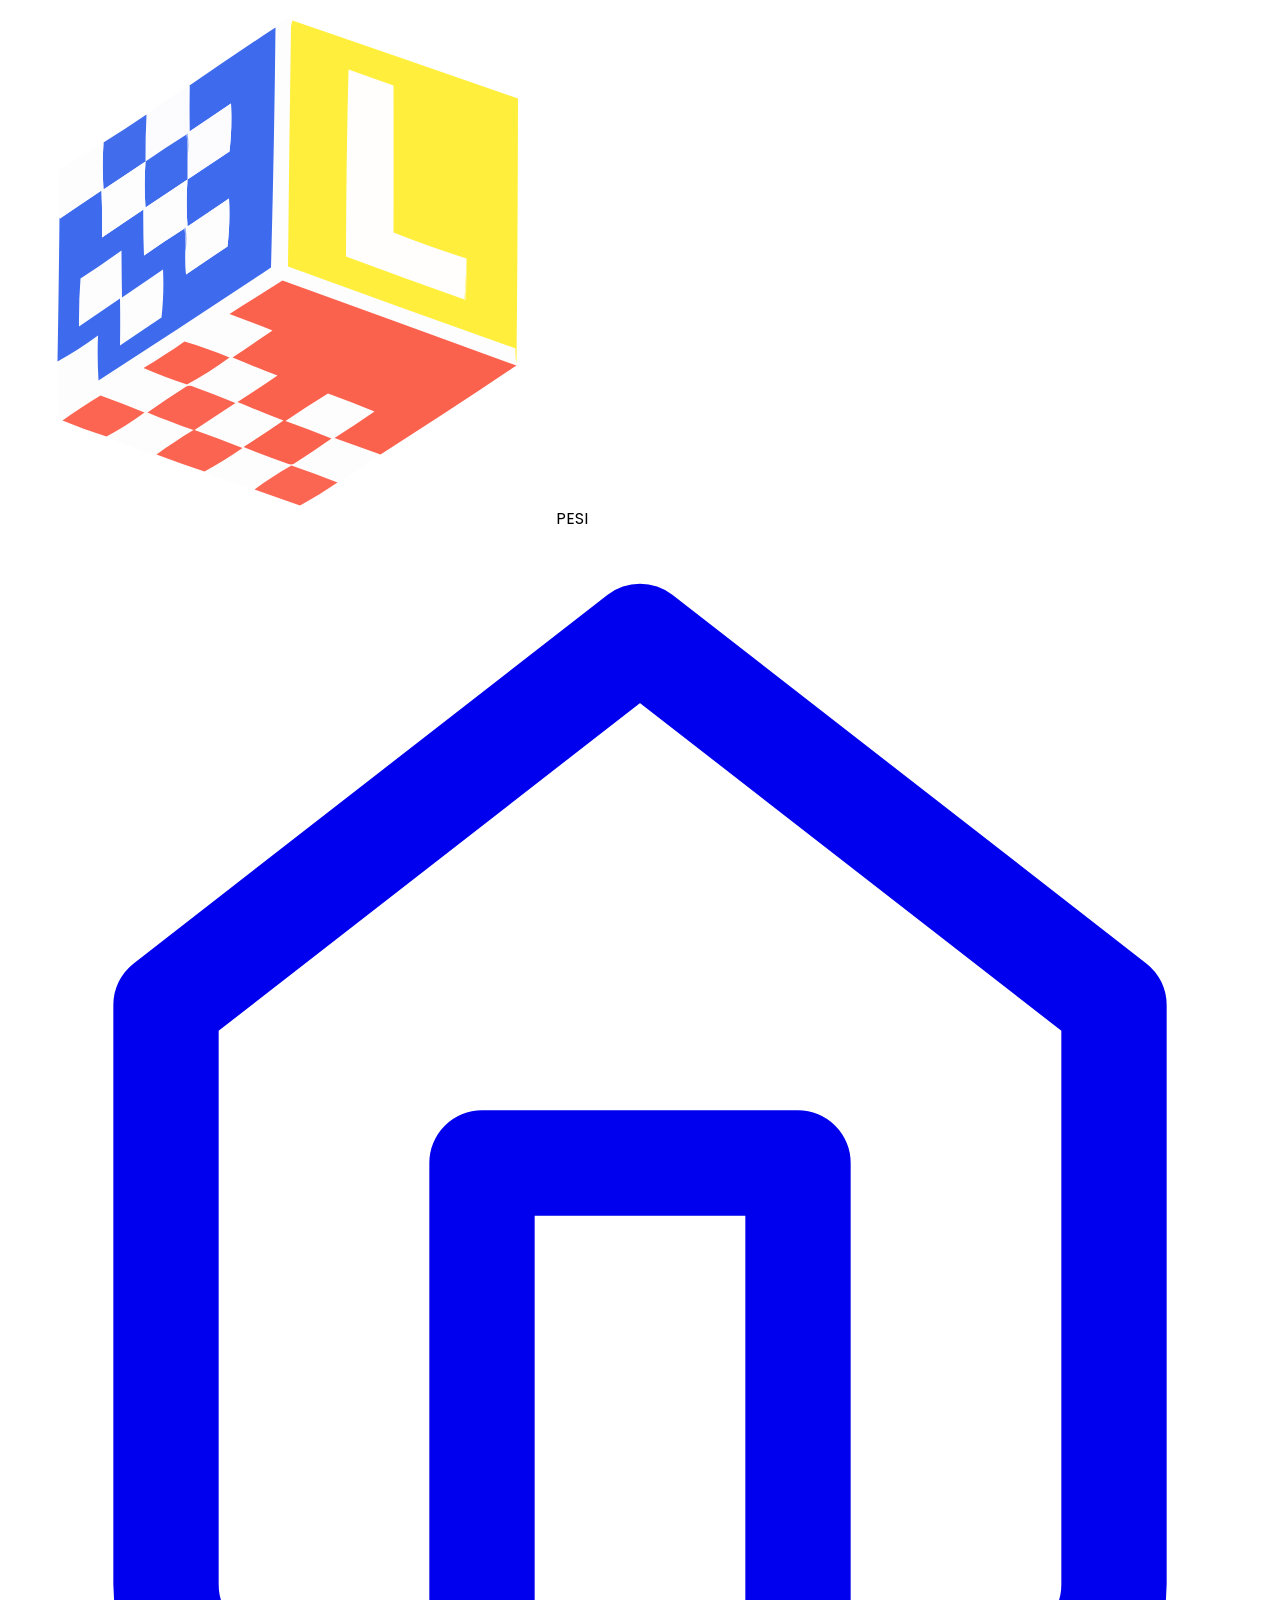
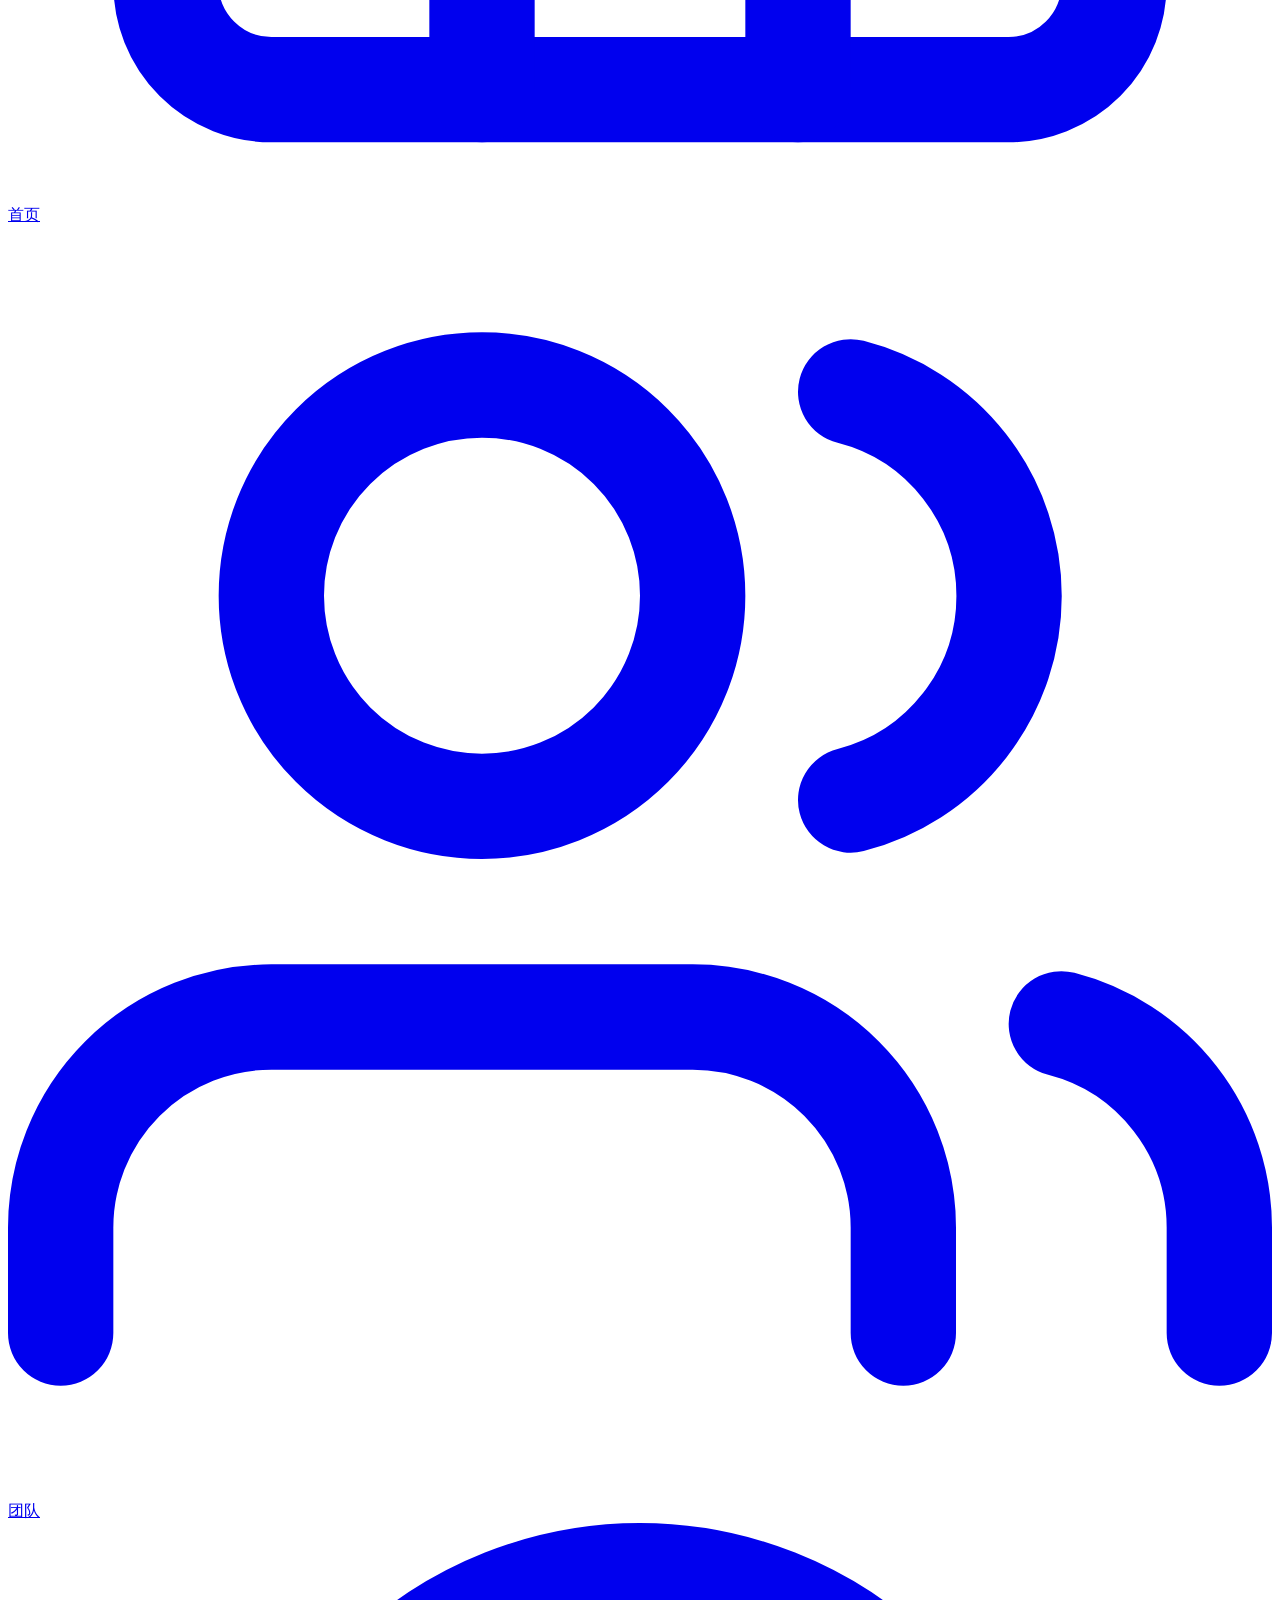
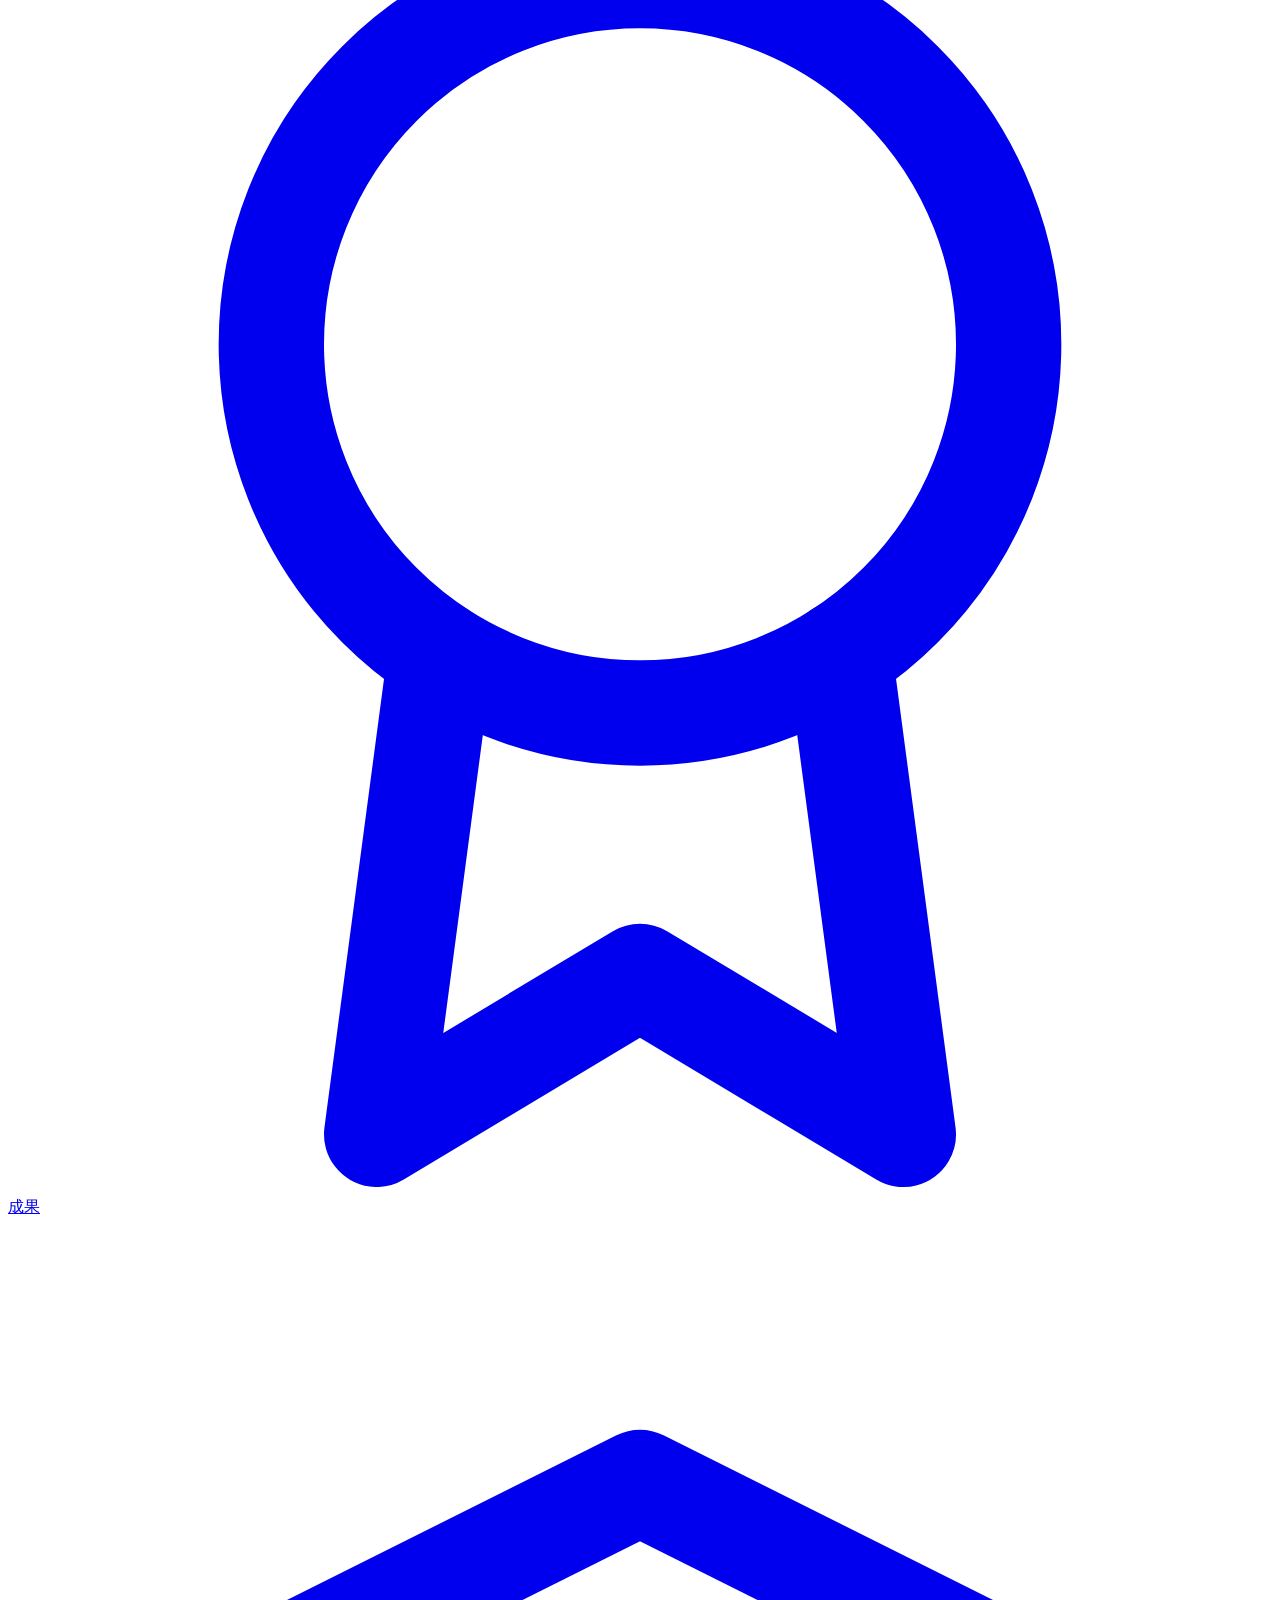
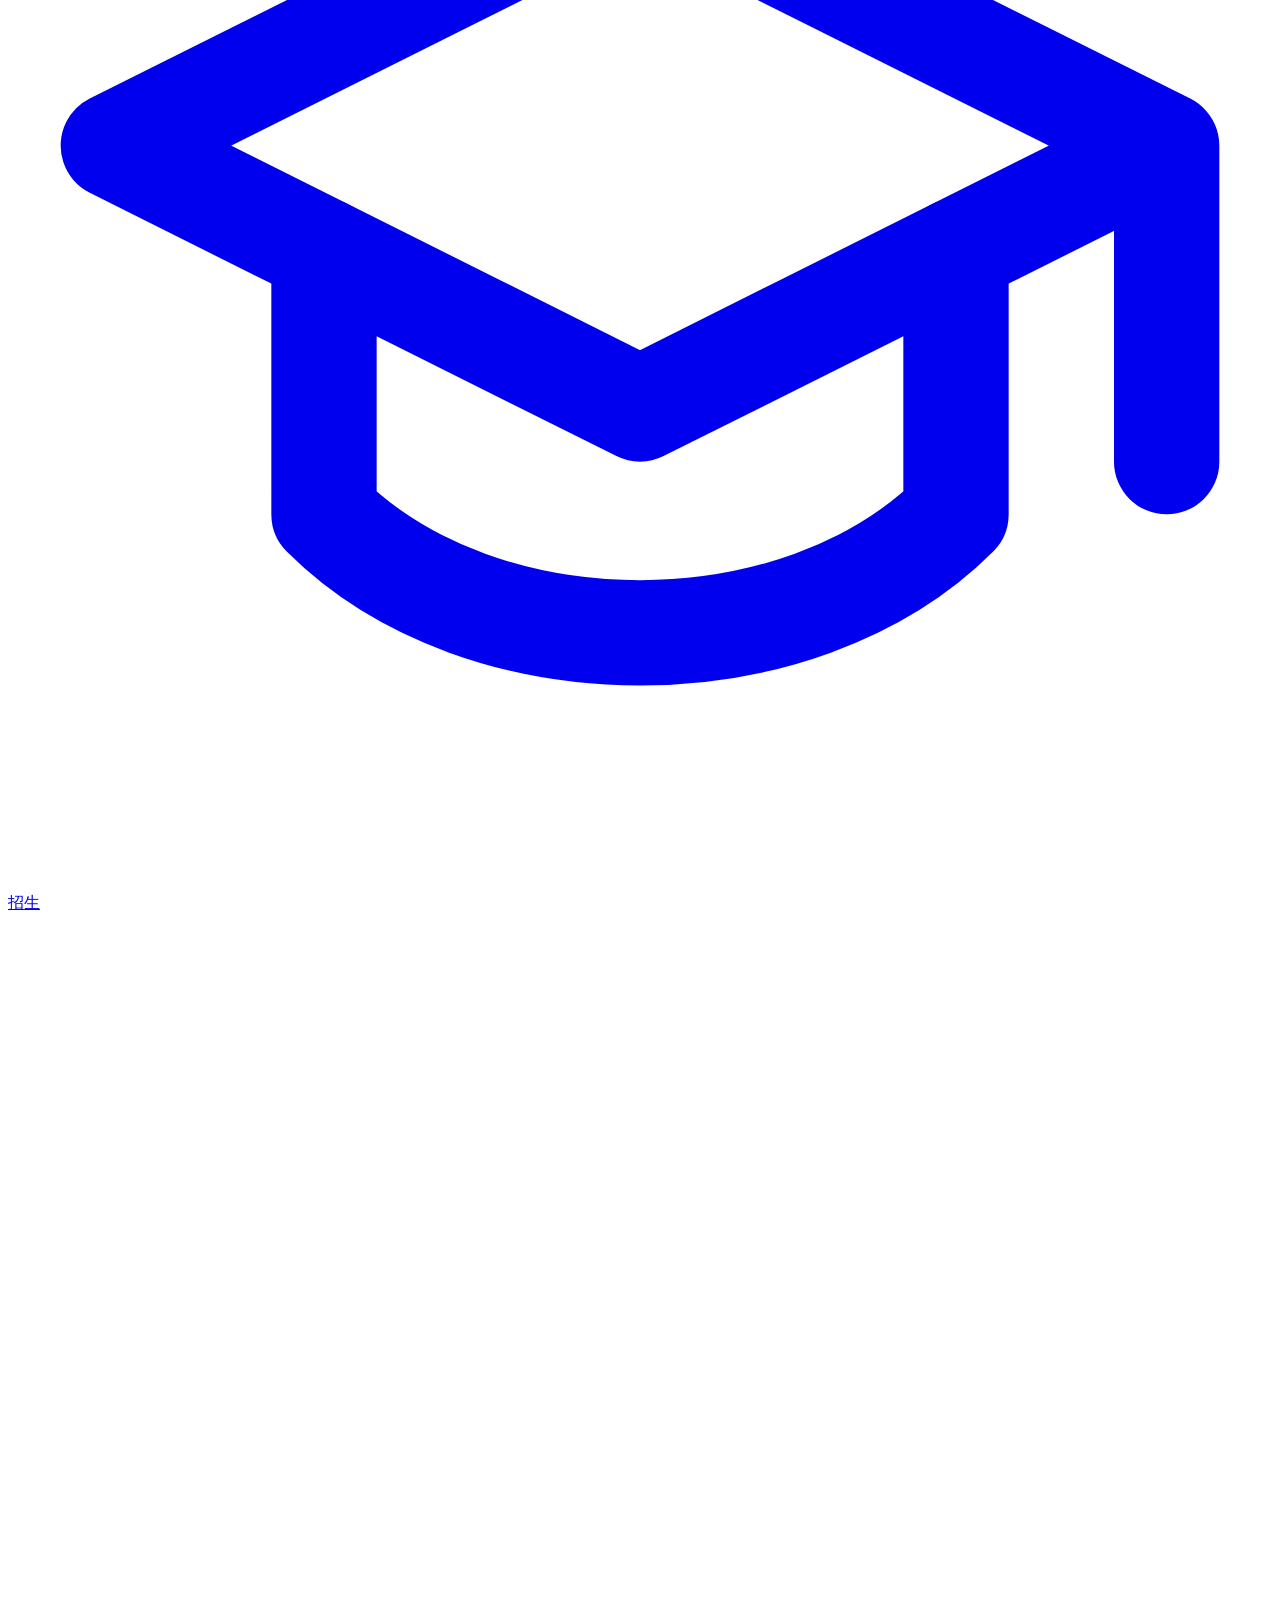
==== commit 42a5f76e: "Rename LIVIN Lab to PESI Lab and update related content in index.html" ====
--- a/index.html
+++ b/index.html
@@ -3,7 +3,7 @@
 <head>
     <meta charset="UTF-8">
     <meta name="viewport" content="width=device-width, initial-scale=1.0, maximum-scale=1.0, user-scalable=no">
-    <title>LIVIN 光场计算与视觉智能实验室</title>
+    <title>PESI 物理增强空间智能实验室</title>
     <link rel="icon" href="1.ico" type="image/x-icon">
     <link href="https://cdn.jsdelivr.net/npm/tailwindcss@2.2.19/dist/tailwind.min.css" rel="stylesheet">
     <link href="https://fonts.googleapis.com/css2?family=Poppins:wght@300;400;500;600;700&display=swap" rel="stylesheet">
@@ -140,7 +140,7 @@
         <div class="flex justify-between h-16">
             <div class="flex items-center">
                 <img src="./logo.svg" alt="Logo" class="h-8 w-8 text-yellow-400 mr-2 animate-bounce" />
-                <span class="text-2xl font-bold text-gray-900">LIVIN</span>
+                <span class="text-2xl font-bold text-gray-900">PESI</span>
             </div>
             <div class="flex space-x-4">
                 <a href="#home" class="nav-link flex items-center px-3 py-2 rounded-md text-sm font-medium bg-yellow-400 text-gray-900">
@@ -183,16 +183,16 @@
         <div class="flex flex-col items-center justify-center space-y-4 mb-12">
             <!-- Logo and Title -->
             <div class="flex items-center justify-center group">
-                <img src="./logo.svg" alt="LIVIN Lab Logo" class="h-14 w-14 text-yellow-400 mr-3 animate-bounce filter drop-shadow-md" />
+                <img src="./logo.svg" alt="PESI Lab Logo" class="h-14 w-14 text-yellow-400 mr-3 animate-bounce filter drop-shadow-md" />
                 <h1 class="text-6xl font-bold text-gray-800 tracking-tight bg-clip-text text-transparent bg-gradient-to-r from-gray-800 to-gray-600">
-                    LIVIN
+                    PESI
                 </h1>
             </div>
 
             <!-- Lab Name and Institution -->
             <div class="text-center space-y-2">
                 <h2 class="text-3xl font-bold text-gray-800 tracking-tight">
-                    光场计算与视觉智能实验室
+                    物理增强空间智能实验室
                 </h2>
                 <p class="text-sm font-medium text-gray-500 tracking-wider uppercase">
                     @ 北京邮电大学
@@ -215,19 +215,79 @@
             <!-- Main Introduction -->
             <div class="space-y-6">
                 <p class="text-lg leading-relaxed text-gray-700 mb-6">
-                    <span class="text-xl font-semibold text-gray-900 block mb-2">北京邮电大学光场计算与视觉智能（Light Field Computing and Visual Intelligence, LIVIN）实验室</span>
-                    由熊永平教授领导，团队成员包括5名博士和10名硕士，致力于将<strong>3D AIGC</strong>技术与<strong>裸眼3D光场显示</strong>相结合，推动下一代新型3D内容的发展。近年来，实验室在顶级会议和期刊上发表了多篇高影响力论文，力求将技术成果转化为实际应用，服务于智能教育、电子信息制造等多个领域。
+                    <span class="text-xl font-semibold text-gray-900 block mb-2">北京邮电大学物理增强空间智能（Physics-Enhanced Spatial Intelligence, PESI）实验室</span>
+                    由熊永平教授领导，团队成员包括5名博士和10余名硕士，致力于将<strong>物理规律</strong>与<strong>空间智能</strong>技术相结合，推动下一代新型空间感知与智能决策技术的发展。近年来，实验室在顶级会议和期刊上发表了多篇高影响力论文，力求将技术成果转化为实际应用，服务于智能制造、数字孪生、机器人等多个领域。
                 </p>
 
                 <!-- Research Achievements -->
                 <div class="bg-gray-50 p-6 rounded-lg">
                     <p class="text-lg leading-relaxed text-gray-700">
-                        近年来专注于视觉智能领域，在
-                        <span class="font-medium text-gray-900">文档识别、三维重建、多模态大模型、光场AIGC</span>
-                        等领域取得了一系列代表性成果，先后在
-                        <span class="font-medium text-gray-900">SIGGRAPH ASIA、ACM TOG、ACM MM、ACL、Pattern Recognition、NAACL、IEEE TMC</span>
+                        实验室聚焦空间智能领域，在
+                        <span class="font-medium text-gray-900">多模态空间感知、物理驱动场景仿真、多智能体决策控制</span>
+                        等方向取得了一系列代表性成果，先后在
+                        <span class="font-medium text-gray-900">CVPR、ICCV、SIGGRAPH ASIA、ACM TOG、ACM MM、ACL、Pattern Recognition、NAACL、IEEE TMC</span>
                         等顶级会议和期刊上发表论文，申请和授权了20余项专利。
                     </p>
+                </div>
+
+                <!-- Core Research Directions Cards -->
+                <div class="mt-8 grid grid-cols-1 md:grid-cols-3 gap-6">
+                    <!-- 多模态空间感知 -->
+                    <div class="bg-white border border-gray-100 rounded-xl shadow-sm hover:shadow-md transition-shadow duration-300">
+                        <div class="p-6 h-full flex flex-col">
+                            <div class="flex items-center mb-4">
+                                <div class="flex items-center justify-center w-10 h-10 rounded-full bg-blue-100 text-blue-600 mr-3">
+                                    <svg xmlns="http://www.w3.org/2000/svg" class="h-5 w-5" fill="none" viewBox="0 0 24 24" stroke="currentColor">
+                                        <path stroke-linecap="round" stroke-linejoin="round" stroke-width="2" d="M15 10l4.553-2.276A1 1 0 0121 8.618v6.764a1 1 0 01-1.447.894L15 14M4 6h8m-8 4h8m-8 4h5" />
+                                    </svg>
+                                </div>
+                                <h4 class="text-lg font-semibold text-gray-900">多模态空间感知</h4>
+                            </div>
+                            <p class="text-sm leading-relaxed text-gray-700">
+                                面向复杂环境下的智能感知需求，研究基于激光雷达、深度相机等多传感器融合的多模态语义表征方法。
+                                聚焦以视觉为核心的图像、点云与辐射场融合建模，研究深度学习驱动的自动语义分割与目标定位技术，
+                                提升对三维场景的细粒度理解与推理能力，为自主导航、数字孪生与智能机器人提供高精度空间感知支撑。
+                            </p>
+                        </div>
+                    </div>
+
+                    <!-- 物理驱动场景仿真 -->
+                    <div class="bg-white border border-gray-100 rounded-xl shadow-sm hover:shadow-md transition-shadow duration-300">
+                        <div class="p-6 h-full flex flex-col">
+                            <div class="flex items-center mb-4">
+                                <div class="flex items-center justify-center w-10 h-10 rounded-full bg-purple-100 text-purple-600 mr-3">
+                                    <svg xmlns="http://www.w3.org/2000/svg" class="h-5 w-5" fill="none" viewBox="0 0 24 24" stroke="currentColor">
+                                        <path stroke-linecap="round" stroke-linejoin="round" stroke-width="2" d="M3 12l2-2m0 0l7-7 7 7M5 10v10a1 1 0 001 1h3m10-11l2 2m-2-2v10a1 1 0 01-1 1h-3m-6 0h6" />
+                                    </svg>
+                                </div>
+                                <h4 class="text-lg font-semibold text-gray-900">物理驱动场景仿真</h4>
+                            </div>
+                            <p class="text-sm leading-relaxed text-gray-700">
+                                面向复杂环境仿真中真实性与效率不足的问题，研究物理规律驱动的高保真场景生成技术。
+                                如融合柔体动力学、流体力学与物理级渲染，构建具备真实材质、光照和环境交互的高写实虚拟场景，
+                                开发支持水下世界、极端气候等复杂条件的世界模型，为智能感知、机器人仿真和数字孪生提供可信环境支撑。
+                            </p>
+                        </div>
+                    </div>
+
+                    <!-- 多智能体决策控制 -->
+                    <div class="bg-white border border-gray-100 rounded-xl shadow-sm hover:shadow-md transition-shadow duration-300">
+                        <div class="p-6 h-full flex flex-col">
+                            <div class="flex items-center mb-4">
+                                <div class="flex items-center justify-center w-10 h-10 rounded-full bg-green-100 text-green-600 mr-3">
+                                    <svg xmlns="http://www.w3.org/2000/svg" class="h-5 w-5" fill="none" viewBox="0 0 24 24" stroke="currentColor">
+                                        <path stroke-linecap="round" stroke-linejoin="round" stroke-width="2" d="M13 7h8m0 0v8m0-8l-8 8M11 17H3m0 0V9m0 8l8-8" />
+                                    </svg>
+                                </div>
+                                <h4 class="text-lg font-semibold text-gray-900">多智能体决策控制</h4>
+                            </div>
+                            <p class="text-sm leading-relaxed text-gray-700">
+                                构建支持算法训练与验证的大规模虚实融合场景库，基于视觉-语言-行动（VLA）与视觉-语言导航（VLN）技术，
+                                实现机器人在无地图、动态环境中的自主行走与任务理解。研究多智能体协同决策与自主编程，
+                                推动工业机器人在非结构化环境中自适应作业，支撑智能制造、深地探测等重大应用。
+                            </p>
+                        </div>
+                    </div>
                 </div>
             </div>
         </section>
@@ -236,6 +296,33 @@
                 最新动态
                 <span class="text-base font-normal text-gray-500 ml-2">Latest News</span>
             </h3>
+
+            <div class="group hover:bg-gray-50 p-4 rounded-lg transition-all duration-300 transform hover:-translate-y-1">
+                <div class="flex items-center">
+                    <div class="flex-shrink-0">
+                        <span class="inline-flex items-center justify-center h-10 w-10 rounded-lg bg-yellow-100 text-yellow-600">
+                            <svg xmlns="http://www.w3.org/2000/svg" class="h-6 w-6" fill="none" viewBox="0 0 24 24" stroke="currentColor">
+                                <path strokeLinecap="round" strokeLinejoin="round" strokeWidth={2} d="M17 20h5v-2a3 3 0 00-5.356-1.857M17 20H7m10 0v-2c0-.656-.126-1.283-.356-1.857M7 20H2v-2a3 3 0 015.356-1.857M7 20v-2c0-.656.126-1.283.356-1.857m0 0a5.002 5.002 0 019.288 0M15 7a3 3 0 11-6 0 3 3 0 016 0zm6 3a2 2 0 11-4 0 2 2 0 014 0zM7 10a2 2 0 11-4 0 2 2 0 014 0z" />
+                            </svg>
+                        </span>
+                    </div>
+                    <div class="ml-4">
+                        <time class="text-sm font-medium text-gray-500">2025-9-27</time>
+                        <h4 class="mt-1 text-lg font-semibold text-gray-900">
+                            <a href="https://mp.weixin.qq.com/s/2RrOChK_FKYPfert9UnL9w" class="hover:text-blue-600 transition-colors">
+                                OpenHarmony2025年度竞赛训练营获得全国冠军及最佳指导教师奖
+                            </a>
+                            <span class="ml-2 inline-flex items-center px-2.5 py-0.5 rounded-full text-xs font-medium bg-red-100 text-red-800">
+                                竞赛
+                            </span>
+                        </h4>
+                    </div>
+                </div>
+                <div class="mt-4 flex justify-between">
+                    <img src="./openharmony2025-1.jpg" alt="颁奖图片" class="w-full rounded-lg shadow-sm hover:shadow-lg transition-shadow duration-300">
+                </div>
+            </div>
+
             <div class="group hover:bg-gray-50 p-4 rounded-lg transition-all duration-300 transform hover:-translate-y-1">
                 <div class="flex items-center">
                     <div class="flex-shrink-0">
@@ -249,7 +336,7 @@
                         <time class="text-sm font-medium text-gray-500">2025-02-26</time>
                         <h4 class="mt-1 text-lg font-semibold text-gray-900">
                             <a href="https://mp.weixin.qq.com/s/yiSIMZv_85Ta-Ucglsz91w" class="hover:text-blue-600 transition-colors">
-                                北京电影学院中国动画研究院院长孙立军教授参观指导LIVIN实验室
+                                北京电影学院中国动画研究院院长孙立军教授参观指导PESI实验室
                             </a>
                             <span class="ml-2 inline-flex items-center px-2.5 py-0.5 rounded-full text-xs font-medium bg-purple-100 text-purple-800">
                                 交流访问
@@ -273,7 +360,7 @@
                     <div class="ml-4">
                         <time class="text-sm font-medium text-gray-500">2025-01-06</time>
                         <h4 class="mt-1 text-lg font-semibold text-gray-900">
-                            韩国TOP2 AI公司董事长李社长参观LIVIN实验室产品
+                            韩国TOP2 AI公司董事长李社长参观PESI实验室产品
                             <span class="ml-2 inline-flex items-center px-2.5 py-0.5 rounded-full text-xs font-medium bg-purple-100 text-purple-800">
                                 交流访问
                             </span>
@@ -296,7 +383,7 @@
                     <div class="ml-4">
                         <time class="text-sm font-medium text-gray-500">2024-12-31</time>
                         <h4 class="mt-1 text-lg font-semibold text-gray-900">
-                            LIVIN实验室联合北京大学医学院及北京师范大学年度总结会
+                            PESI实验室联合北京大学医学院及北京师范大学年度总结会
                             <span class="ml-2 inline-flex items-center px-2.5 py-0.5 rounded-full text-xs font-medium bg-purple-100 text-purple-800">
                                 交流访问
                             </span>
@@ -334,21 +421,21 @@
             <div class="group hover:bg-gray-50 p-4 rounded-lg transition-all duration-300 transform hover:-translate-y-1">
                 <div class="flex items-center">
                     <div class="flex-shrink-0">
-            <span class="inline-flex items-center justify-center h-10 w-10 rounded-lg bg-yellow-100 text-yellow-600">
-                <svg xmlns="http://www.w3.org/2000/svg" class="h-6 w-6" fill="none" viewBox="0 0 24 24" stroke="currentColor">
-                    <path strokeLinecap="round" strokeLinejoin="round" strokeWidth={2} d="M17 20h5v-2a3 3 0 00-5.356-1.857M17 20H7m10 0v-2c0-.656-.126-1.283-.356-1.857M7 20H2v-2a3 3 0 015.356-1.857M7 20v-2c0-.656.126-1.283.356-1.857m0 0a5.002 5.002 0 019.288 0M15 7a3 3 0 11-6 0 3 3 0 016 0zm6 3a2 2 0 11-4 0 2 2 0 014 0zM7 10a2 2 0 11-4 0 2 2 0 014 0z" />
-                </svg>
-            </span>
+                        <span class="inline-flex items-center justify-center h-10 w-10 rounded-lg bg-yellow-100 text-yellow-600">
+                            <svg xmlns="http://www.w3.org/2000/svg" class="h-6 w-6" fill="none" viewBox="0 0 24 24" stroke="currentColor">
+                                <path strokeLinecap="round" strokeLinejoin="round" strokeWidth={2} d="M17 20h5v-2a3 3 0 00-5.356-1.857M17 20H7m10 0v-2c0-.656-.126-1.283-.356-1.857M7 20H2v-2a3 3 0 015.356-1.857M7 20v-2c0-.656.126-1.283.356-1.857m0 0a5.002 5.002 0 019.288 0M15 7a3 3 0 11-6 0 3 3 0 016 0zm6 3a2 2 0 11-4 0 2 2 0 014 0zM7 10a2 2 0 11-4 0 2 2 0 014 0z" />
+                            </svg>
+                        </span>
                     </div>
                     <div class="ml-4">
                         <time class="text-sm font-medium text-gray-500">2024-12-02</time>
                         <h4 class="mt-1 text-lg font-semibold text-gray-900">
                             <a href="https://mp.weixin.qq.com/s/2RrOChK_FKYPfert9UnL9w" class="hover:text-blue-600 transition-colors">
-                                OpenHarmony全国高效竞赛训练营获得全国冠军及最佳指导教师 (<strong> 1 </strong>/84)
+                                OpenHarmony全国高校竞赛训练营获得全国冠军及最佳指导教师 (<strong> 1 </strong>/84)
                             </a>
                             <span class="ml-2 inline-flex items-center px-2.5 py-0.5 rounded-full text-xs font-medium bg-red-100 text-red-800">
-                    竞赛
-                </span>
+                                竞赛
+                            </span>
                         </h4>
                     </div>
                 </div>
@@ -357,86 +444,86 @@
                     <img src="./openharm2.jpg" alt="颁奖图片2" class="w-1/2 rounded-lg" />
                 </div>
             </div>
-            
+
 
             <div class="space-y-6">
                 <!-- News Item 1 -->
                 <div class="group hover:bg-gray-50 p-4 rounded-lg transition-all duration-300 transform hover:-translate-y-1">
                     <div class="flex items-center">
                         <div class="flex-shrink-0">
-                    <span class="inline-flex items-center justify-center h-10 w-10 rounded-lg bg-green-100 text-green-600">
-                        <svg xmlns="http://www.w3.org/2000/svg" class="h-6 w-6" fill="none" viewBox="0 0 24 24" stroke="currentColor">
-                            <path strokeLinecap="round" strokeLinejoin="round" strokeWidth={2} d="M9 12l2 2 4-4m6 2a9 9 0 11-18 0 9 9 0 0118 0z" />
-                        </svg>
-                    </span>
+                            <span class="inline-flex items-center justify-center h-10 w-10 rounded-lg bg-green-100 text-green-600">
+                                <svg xmlns="http://www.w3.org/2000/svg" class="h-6 w-6" fill="none" viewBox="0 0 24 24" stroke="currentColor">
+                                    <path strokeLinecap="round" strokeLinejoin="round" strokeWidth={2} d="M9 12l2 2 4-4m6 2a9 9 0 11-18 0 9 9 0 0118 0z" />
+                                </svg>
+                            </span>
                         </div>
                         <div class="ml-4">
                             <time class="text-sm font-medium text-gray-500">2024-08-20</time>
                             <h4 class="mt-1 text-lg font-semibold text-gray-900 group-hover:text-blue-600 transition-colors">
                                 DirectL被SIGGRAPH ASIA'24 & ACM TOG接收
                                 <span class="ml-2 inline-flex items-center px-2.5 py-0.5 rounded-full text-xs font-medium bg-blue-100 text-blue-800">
-                            CCF-A
-                        </span>
+                                    CCF-A
+                                </span>
                             </h4>
                         </div>
                     </div>
                 </div>
-            <div class="space-y-6">
-                <!-- Academic Achievement 1 -->
-                <div class="group hover:bg-gray-50 p-4 rounded-lg transition-all duration-300 transform hover:-translate-y-1">
-                    <div class="flex items-center">
-                        <div class="flex-shrink-0">
-                    <span class="inline-flex items-center justify-center h-10 w-10 rounded-lg bg-green-100 text-green-600">
-                        <svg xmlns="http://www.w3.org/2000/svg" class="h-6 w-6" fill="none" viewBox="0 0 24 24" stroke="currentColor">
-                            <path strokeLinecap="round" strokeLinejoin="round" strokeWidth={2} d="M9 12l2 2 4-4m6 2a9 9 0 11-18 0 9 9 0 0118 0z" />
-                        </svg>
-                    </span>
-                        </div>
-                        <div class="ml-4">
-                            <time class="text-sm font-medium text-gray-500">2024-06-15</time>
-                            <h4 class="mt-1 text-lg font-semibold text-gray-900">
-                                VISTA被ACL'24接收
-                                <span class="ml-2 inline-flex items-center px-2.5 py-0.5 rounded-full text-xs font-medium bg-blue-100 text-blue-800">
-                            CCF-A
-                        </span>
-                            </h4>
-                        </div>
-                    </div>
-                </div>
-
-                <!-- Academic Achievement 2 -->
-                <div class="group hover:bg-gray-50 p-4 rounded-lg transition-all duration-300 transform hover:-translate-y-1">
-                    <div class="flex items-center">
-                        <div class="flex-shrink-0">
-                    <span class="inline-flex items-center justify-center h-10 w-10 rounded-lg bg-green-100 text-green-600">
-                        <svg xmlns="http://www.w3.org/2000/svg" class="h-6 w-6" fill="none" viewBox="0 0 24 24" stroke="currentColor">
-                            <path strokeLinecap="round" strokeLinejoin="round" strokeWidth={2} d="M9 12l2 2 4-4m6 2a9 9 0 11-18 0 9 9 0 0118 0z" />
-                        </svg>
-                    </span>
-                        </div>
-                        <div class="ml-4">
-                            <time class="text-sm font-medium text-gray-500">2024-06-10</time>
-                            <h4 class="mt-1 text-lg font-semibold text-gray-900">
-                                LayoutPointer被NAACL'24接收
-                                <span class="ml-2 inline-flex items-center px-2.5 py-0.5 rounded-full text-xs font-medium bg-green-100 text-green-800">
-                            CCF-B
-                        </span>
-                            </h4>
-                        </div>
-                    </div>
-                </div>
-            </div>
+                <div class="space-y-6">
+                    <!-- Academic Achievement 1 -->
+                    <div class="group hover:bg-gray-50 p-4 rounded-lg transition-all duration-300 transform hover:-translate-y-1">
+                        <div class="flex items-center">
+                            <div class="flex-shrink-0">
+                                <span class="inline-flex items-center justify-center h-10 w-10 rounded-lg bg-green-100 text-green-600">
+                                    <svg xmlns="http://www.w3.org/2000/svg" class="h-6 w-6" fill="none" viewBox="0 0 24 24" stroke="currentColor">
+                                        <path strokeLinecap="round" strokeLinejoin="round" strokeWidth={2} d="M9 12l2 2 4-4m6 2a9 9 0 11-18 0 9 9 0 0118 0z" />
+                                    </svg>
+                                </span>
+                            </div>
+                            <div class="ml-4">
+                                <time class="text-sm font-medium text-gray-500">2024-06-15</time>
+                                <h4 class="mt-1 text-lg font-semibold text-gray-900">
+                                    VISTA被ACL'24接收
+                                    <span class="ml-2 inline-flex items-center px-2.5 py-0.5 rounded-full text-xs font-medium bg-blue-100 text-blue-800">
+                                        CCF-A
+                                    </span>
+                                </h4>
+                            </div>
+                        </div>
+                    </div>
+
+                    <!-- Academic Achievement 2 -->
+                    <div class="group hover:bg-gray-50 p-4 rounded-lg transition-all duration-300 transform hover:-translate-y-1">
+                        <div class="flex items-center">
+                            <div class="flex-shrink-0">
+                                <span class="inline-flex items-center justify-center h-10 w-10 rounded-lg bg-green-100 text-green-600">
+                                    <svg xmlns="http://www.w3.org/2000/svg" class="h-6 w-6" fill="none" viewBox="0 0 24 24" stroke="currentColor">
+                                        <path strokeLinecap="round" strokeLinejoin="round" strokeWidth={2} d="M9 12l2 2 4-4m6 2a9 9 0 11-18 0 9 9 0 0118 0z" />
+                                    </svg>
+                                </span>
+                            </div>
+                            <div class="ml-4">
+                                <time class="text-sm font-medium text-gray-500">2024-06-10</time>
+                                <h4 class="mt-1 text-lg font-semibold text-gray-900">
+                                    LayoutPointer被NAACL'24接收
+                                    <span class="ml-2 inline-flex items-center px-2.5 py-0.5 rounded-full text-xs font-medium bg-green-100 text-green-800">
+                                        CCF-B
+                                    </span>
+                                </h4>
+                            </div>
+                        </div>
+                    </div>
+                </div>
 
 
                 <!-- News Item 2 -->
                 <div class="group hover:bg-gray-50 p-4 rounded-lg transition-all duration-300 transform hover:-translate-y-1">
                     <div class="flex items-center">
                         <div class="flex-shrink-0">
-                    <span class="inline-flex items-center justify-center h-10 w-10 rounded-lg bg-blue-100 text-blue-600">
-                        <svg xmlns="http://www.w3.org/2000/svg" class="h-6 w-6" fill="none" viewBox="0 0 24 24" stroke="currentColor">
-                            <path strokeLinecap="round" strokeLinejoin="round" strokeWidth={2} d="M19 20H5a2 2 0 01-2-2V6a2 2 0 012-2h10a2 2 0 012 2v1m2 13a2 2 0 01-2-2V7m2 13a2 2 0 002-2V9.5a2 2 0 00-2-2h-2m-4-3H9M7 16h6M7 8h6v4H7V8z" />
-                        </svg>
-                    </span>
+                            <span class="inline-flex items-center justify-center h-10 w-10 rounded-lg bg-blue-100 text-blue-600">
+                                <svg xmlns="http://www.w3.org/2000/svg" class="h-6 w-6" fill="none" viewBox="0 0 24 24" stroke="currentColor">
+                                    <path strokeLinecap="round" strokeLinejoin="round" strokeWidth={2} d="M19 20H5a2 2 0 01-2-2V6a2 2 0 012-2h10a2 2 0 012 2v1m2 13a2 2 0 01-2-2V7m2 13a2 2 0 002-2V9.5a2 2 0 00-2-2h-2m-4-3H9M7 16h6M7 8h6v4H7V8z" />
+                                </svg>
+                            </span>
                         </div>
                         <div class="ml-4">
                             <time class="text-sm font-medium text-gray-500">2024-06-21</time>
@@ -454,11 +541,11 @@
                 <div class="group hover:bg-gray-50 p-4 rounded-lg transition-all duration-300 transform hover:-translate-y-1">
                     <div class="flex items-center">
                         <div class="flex-shrink-0">
-                    <span class="inline-flex items-center justify-center h-10 w-10 rounded-lg bg-blue-100 text-blue-600">
-                        <svg xmlns="http://www.w3.org/2000/svg" class="h-6 w-6" fill="none" viewBox="0 0 24 24" stroke="currentColor">
-                            <path strokeLinecap="round" strokeLinejoin="round" strokeWidth={2} d="M19 20H5a2 2 0 01-2-2V6a2 2 0 012-2h10a2 2 0 012 2v1m2 13a2 2 0 01-2-2V7m2 13a2 2 0 002-2V9.5a2 2 0 00-2-2h-2m-4-3H9M7 16h6M7 8h6v4H7V8z" />
-                        </svg>
-                    </span>
+                            <span class="inline-flex items-center justify-center h-10 w-10 rounded-lg bg-blue-100 text-blue-600">
+                                <svg xmlns="http://www.w3.org/2000/svg" class="h-6 w-6" fill="none" viewBox="0 0 24 24" stroke="currentColor">
+                                    <path strokeLinecap="round" strokeLinejoin="round" strokeWidth={2} d="M19 20H5a2 2 0 01-2-2V6a2 2 0 012-2h10a2 2 0 012 2v1m2 13a2 2 0 01-2-2V7m2 13a2 2 0 002-2V9.5a2 2 0 00-2-2h-2m-4-3H9M7 16h6M7 8h6v4H7V8z" />
+                                </svg>
+                            </span>
                         </div>
                         <div class="ml-4">
                             <time class="text-sm font-medium text-gray-500">2023-11-09</time>
@@ -475,19 +562,19 @@
                 <div class="group hover:bg-gray-50 p-4 rounded-lg transition-all duration-300 transform hover:-translate-y-1">
                     <div class="flex items-center">
                         <div class="flex-shrink-0">
-                    <span class="inline-flex items-center justify-center h-10 w-10 rounded-lg bg-green-100 text-green-600">
-                        <svg xmlns="http://www.w3.org/2000/svg" class="h-6 w-6" fill="none" viewBox="0 0 24 24" stroke="currentColor">
-                            <path strokeLinecap="round" strokeLinejoin="round" strokeWidth={2} d="M9 12l2 2 4-4m6 2a9 9 0 11-18 0 9 9 0 0118 0z" />
-                        </svg>
-                    </span>
+                            <span class="inline-flex items-center justify-center h-10 w-10 rounded-lg bg-green-100 text-green-600">
+                                <svg xmlns="http://www.w3.org/2000/svg" class="h-6 w-6" fill="none" viewBox="0 0 24 24" stroke="currentColor">
+                                    <path strokeLinecap="round" strokeLinejoin="round" strokeWidth={2} d="M9 12l2 2 4-4m6 2a9 9 0 11-18 0 9 9 0 0118 0z" />
+                                </svg>
+                            </span>
                         </div>
                         <div class="ml-4">
                             <time class="text-sm font-medium text-gray-500">2023-08-01</time>
                             <h4 class="mt-1 text-lg font-semibold text-gray-900">
                                 DocDiff被ACM MM'23接收
                                 <span class="ml-2 inline-flex items-center px-2.5 py-0.5 rounded-full text-xs font-medium bg-blue-100 text-blue-800">
-                            CCF-A
-                        </span>
+                                    CCF-A
+                                </span>
                             </h4>
                         </div>
                     </div>
@@ -501,7 +588,7 @@
     </section>
 
     <section id="team" class="bg-white shadow-lg rounded-lg p-8 mb-8 animate-fade-in">
-        <h2 class="text-3xl font-bold mb-6 text-gray-800">我们的团队</h2>
+        <h2 class="text-3xl font-bold mb-6 text-gray-800">PESI团队</h2>
 
         <section class="mb-12 animate-slide-in">
             <div class="flex items-center mb-8">
@@ -547,7 +634,7 @@
                                 <svg xmlns="http://www.w3.org/2000/svg" class="h-5 w-5 mr-2 text-yellow-600" fill="none" viewBox="0 0 24 24" stroke="currentColor">
                                     <path strokeLinecap="round" strokeLinejoin="round" strokeWidth={2} d="M9.663 17h4.673M12 3v1m6.364 1.636l-.707.707M21 12h-1M4 12H3m3.343-5.657l-.707-.707m2.828 9.9a5 5 0 117.072 0l-.548.547A3.374 3.374 0 0014 18.469V19a2 2 0 11-4 0v-.531c0-.895-.356-1.754-.988-2.386l-.548-.547z" />
                                 </svg>
-                                <span class="font-medium">LIVIN实验室负责人</span>
+                                <span class="font-medium">PESI实验室负责人</span>
                             </div>
                         </div>
                     </div>
@@ -597,6 +684,13 @@
                         <p class="text-gray-600">博士生</p>
                     </div>
                 </div>
+                <div class="bg-white shadow-lg rounded-lg overflow-hidden mb-6 hover-scale">
+                    <div class="p-4">
+                        <h4 class="text-xl font-semibold text-gray-800">宋映德</h4>
+                        <p class="text-gray-600">博士生</p>
+                        <p class="text-gray-700 mt-2">研究方向：物理驱动场景仿真。</p>
+                    </div>
+                </div>
             </div>
         </section>
 
@@ -647,12 +741,6 @@
                 </div>
                 <div class="bg-white shadow-lg rounded-lg overflow-hidden mb-6 hover-scale">
                     <div class="p-4">
-                        <h4 class="text-xl font-semibold text-gray-800">宋映德</h4>
-                        <p class="text-gray-600">硕士生</p>
-                    </div>
-                </div>
-                <div class="bg-white shadow-lg rounded-lg overflow-hidden mb-6 hover-scale">
-                    <div class="p-4">
                         <h4 class="text-xl font-semibold text-gray-800">陈赛</h4>
                         <p class="text-gray-600">硕士生</p>
                     </div>
@@ -660,6 +748,24 @@
                 <div class="bg-white shadow-lg rounded-lg overflow-hidden mb-6 hover-scale">
                     <div class="p-4">
                         <h4 class="text-xl font-semibold text-gray-800">程家伟</h4>
+                        <p class="text-gray-600">硕士生</p>
+                    </div>
+                </div>
+                <div class="bg-white shadow-lg rounded-lg overflow-hidden mb-6 hover-scale">
+                    <div class="p-4">
+                        <h4 class="text-xl font-semibold text-gray-800">朱彧</h4>
+                        <p class="text-gray-600">硕士生</p>
+                    </div>
+                </div>
+                <div class="bg-white shadow-lg rounded-lg overflow-hidden mb-6 hover-scale">
+                    <div class="p-4">
+                        <h4 class="text-xl font-semibold text-gray-800">江宇程</h4>
+                        <p class="text-gray-600">硕士生</p>
+                    </div>
+                </div>
+                <div class="bg-white shadow-lg rounded-lg overflow-hidden mb-6 hover-scale">
+                    <div class="p-4">
+                        <h4 class="text-xl font-semibold text-gray-800">陈国锐</h4>
                         <p class="text-gray-600">硕士生</p>
                     </div>
                 </div>
@@ -733,22 +839,28 @@
 
             <div class="space-y-3"></div>
                 <!-- CCF-A Papers -->
-                
-                <!-- EYE^3 -->
-                <div class="p-3 hover:bg-gray-50 rounded-lg transition-all duration-200">
-                    <h4 class="text-lg font-semibold text-gray-800"> EYE^3: :Turn Anything into Naked-eye 3D</h4>
-                    <p class="text-sm text-gray-600 mt-1">⌈ICCV 2025, <strong>CCF A类会议</strong>⌋</p>
-                </div>
             
                 <!-- MegaPairs -->
                 <div class="p-3 hover:bg-gray-50 rounded-lg transition-all duration-200">
                     <h4 class="text-lg font-semibold text-gray-800"> MegaPairs: Massive Data Synthesis For Universal Multimodal Retrieval</h4>
                     <p class="text-sm text-gray-600 mt-1">⌈ACL 2025 Oral, <strong>CCF A类会议</strong>⌋</p>
                     <div class="flex flex-wrap gap-2 mt-2">
-                        <a href="https://arxiv.org/abs/2412.14475">
-                            <img src="https://img.shields.io/badge/cs.CV-arXiv%3A2407.14053-B31B1B.svg" alt="arXiv" />
-                        </a>
-                    </div>
+                        <!-- <a href="https://arxiv.org/abs/2412.14475">
+                            <img src="https://img.shields.io/badge/cs.CV-arXiv2412.14475-B31B1B" alt="arXiv" />
+                        </a> -->
+                        <a href="https://aclanthology.org/2025.acl-long.935/">
+                            <img src="https://img.shields.io/badge/Paper-Page-red" alt="Paper Page" />
+                        </a>
+                        <a href="https://github.com/VectorSpaceLab/MegaPairs">
+                            <img src="https://img.shields.io/github/stars/VectorSpaceLab/MegaPairs" alt="GitHub Stars" />
+                        </a>
+                    </div>
+                </div>
+            
+                <!-- EYE^3 -->
+                <div class="p-3 hover:bg-gray-50 rounded-lg transition-all duration-200">
+                    <h4 class="text-lg font-semibold text-gray-800"> EYE^3: :Turn Anything into Naked-eye 3D</h4>
+                    <p class="text-sm text-gray-600 mt-1">⌈ICCV 2025, <strong>CCF A类会议</strong>⌋</p>
                 </div>
 
                 <!-- CPG -->
@@ -923,18 +1035,15 @@
     <section id="admissions" class="bg-white shadow-md rounded-lg p-8 animate-fade-in">
         <h2 class="text-3xl font-bold mb-6 text-gray-800">招生信息</h2>
         <p class="text-lg text-gray-600 mb-4 animate-slide-in">
-            LIVIN实验室诚邀对光场计算与视觉智能有热情的学生加入我们的研究团队。我们专注于三维视觉与光场显示的结合，欢迎志同道合的博士生和研究生申请。
+            PESI实验室诚邀对物理增强空间智能有热情的学生加入我们的研究团队。我们专注于多模态空间感知、物理驱动场景仿真和多智能体决策控制，欢迎志同道合的博士生和研究生申请。
         </p>
 
         <div class="mb-6 animate-slide-in" style="animation-delay: 0.3s;">
             <h3 class="text-2xl font-semibold mb-4 text-gray-700">研究方向</h3>
             <ul class="list-disc list-inside text-gray-600">
-                <li>光场显示生成：利用3D AIGC技术生成光场显示内容。</li>
-                <li>实时三维重建：快速捕捉并精准重建动态场景的技术研究。</li>
-                <li>光场数据压缩与传输：优化三维光场在有限带宽下的高质量传输。</li>
-                <li>端云协作渲染：探讨低算力设备与云端的协同工作方式。</li>
-                <li>3D数字人建模：创建逼真的3D数字人模型，支持多模态输入智能驱动。</li>
-                <li>交互式系统开发：开发适应复杂交互场景的系统，并进行实际应用验证。</li>
+                <li>多模态空间感知：面向复杂环境下的智能感知需求，研究基于激光雷达、深度相机等多传感器融合的多模态语义表征方法。聚焦以视觉为核心的图像、点云与辐射场融合建模，研究深度学习驱动的自动语义分割与目标定位技术，提升对三维场景的细粒度理解与推理能力，为自主导航、数字孪生与智能机器人提供高精度空间感知支撑。</li>
+                <li>物理驱动场景仿真：面向复杂环境仿真中真实性与效率不足的问题，研究物理规律驱动的高保真场景生成技术。如融合柔体动力学、流体力学与物理级渲染，构建具备真实材质、光照和环境交互的高写实虚拟场景，开发支持水下世界、极端气候等复杂条件的世界模型，为智能感知、机器人仿真和数字孪生提供可信环境支撑。</li>
+                <li>多智能体决策控制：构建支持算法训练与验证的大规模虚实融合场景库，基于视觉-语言-行动（VLA）与视觉-语言导航（VLN）技术，实现机器人在无地图、动态环境中的自主行走与任务理解。研究多智能体协同决策与自主编程，推动工业机器人在非结构化环境中自适应作业，支撑智能制造、深地探测等重大应用。</li>
             </ul>
         </div>
 
@@ -973,7 +1082,7 @@
             我们实验室位于科研楼404和410，欢迎现场参观我们的3D显示屏幕。
         </p>
         <p class="text-lg font-semibold text-gray-800 mb-4 animate-slide-in" style="animation-delay: 2.4s;">
-            欢迎优秀本科生加入我们的活力研究团队！
+            欢迎优秀本科生加入PESI活力研究团队！
         </p>
     </section>
 
@@ -981,7 +1090,7 @@
 
 <footer class="bg-white shadow-lg mt-8 py-4">
     <div class="max-w-7xl mx-auto px-4 sm:px-6 lg:px-8 text-center text-gray-500 text-sm">
-        © 2023 LIVIN实验室 北京邮电大学. 保留所有权利.
+        © 2023 PESI实验室 北京邮电大学. 保留所有权利.
     </div>
 </footer>
 
